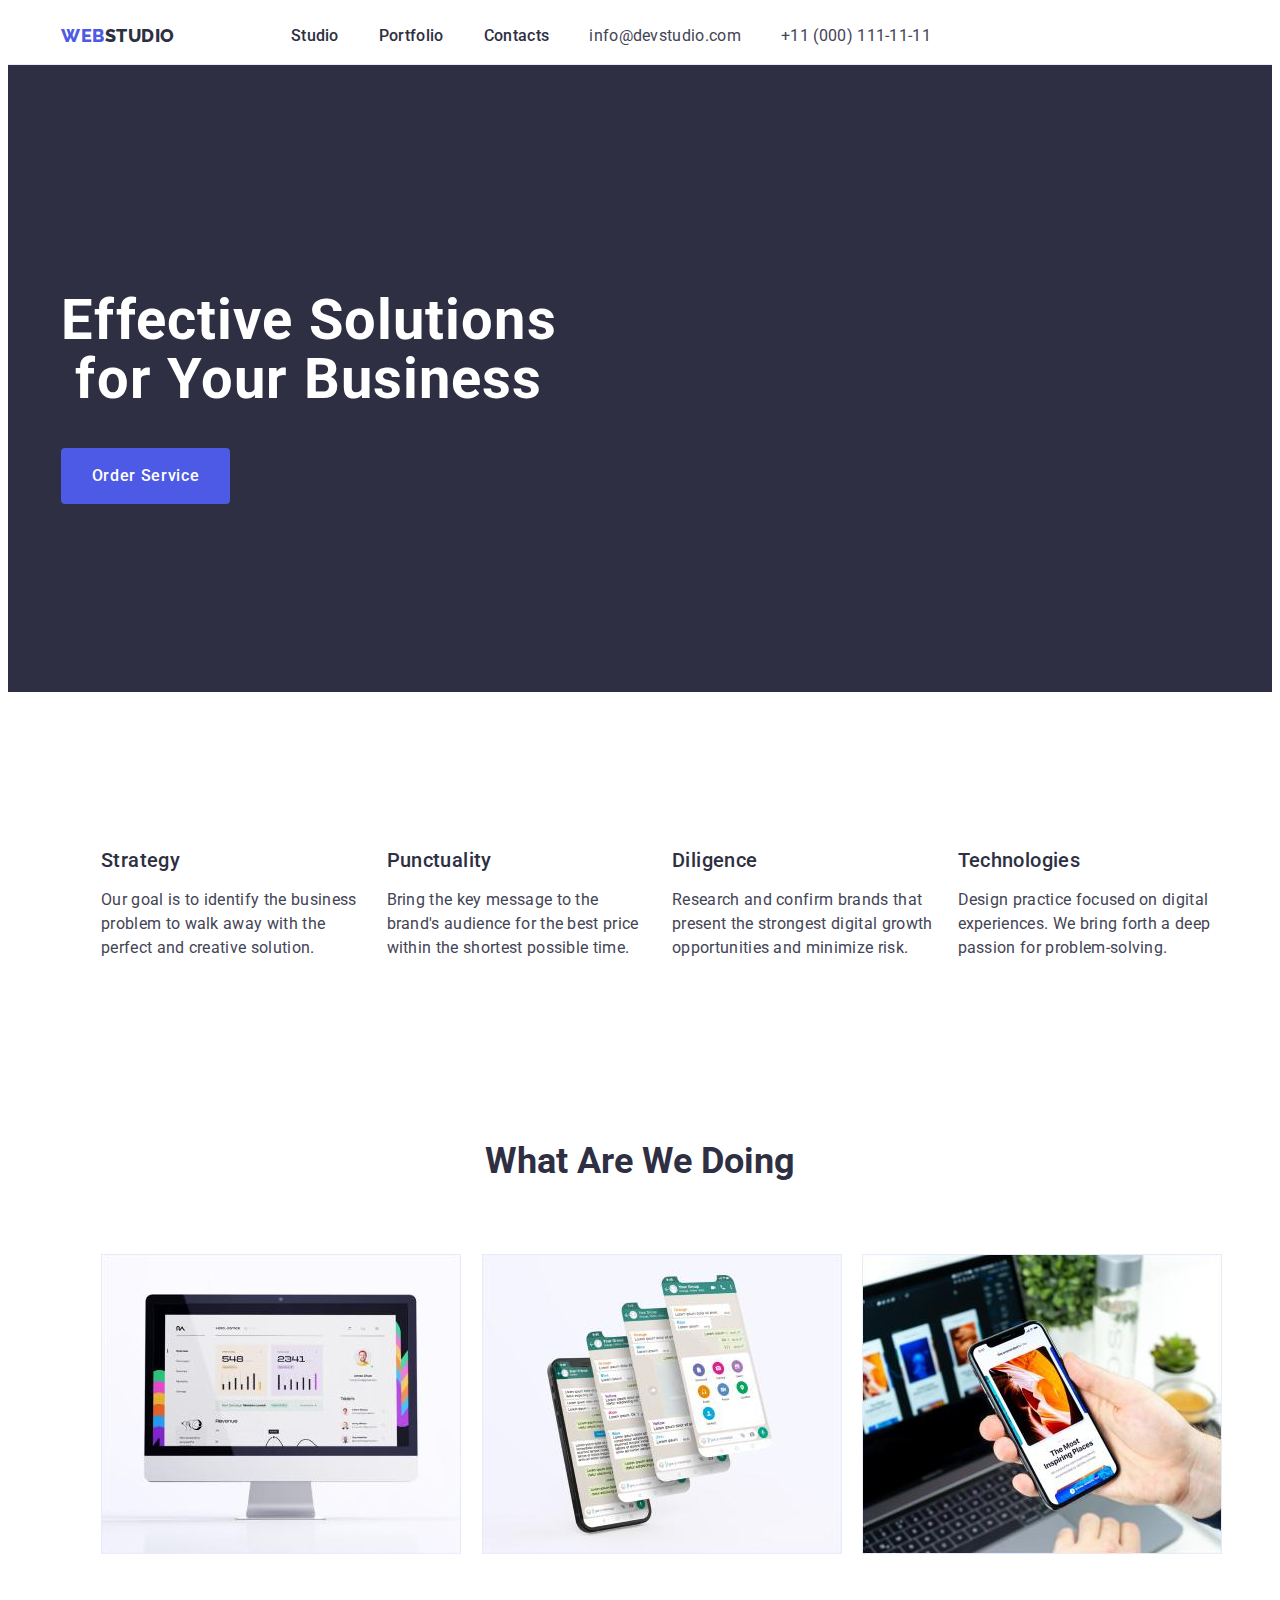
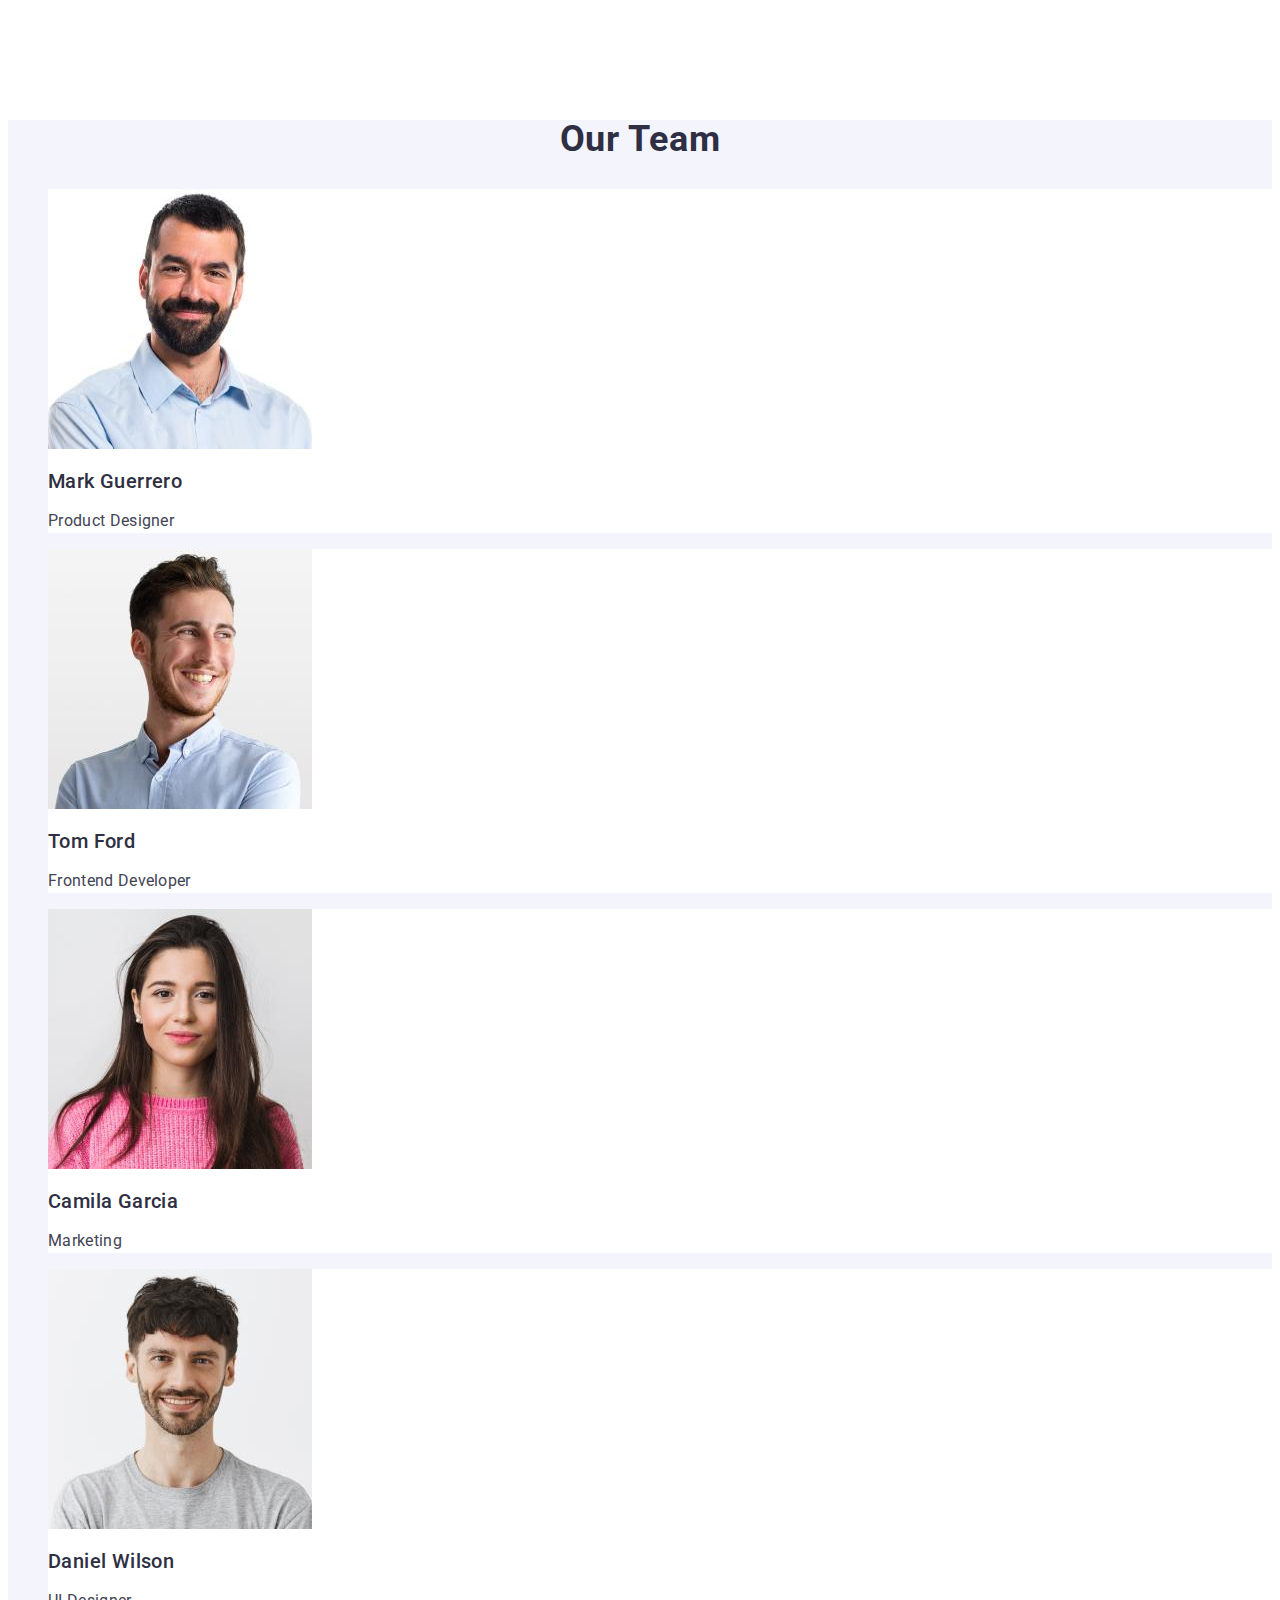
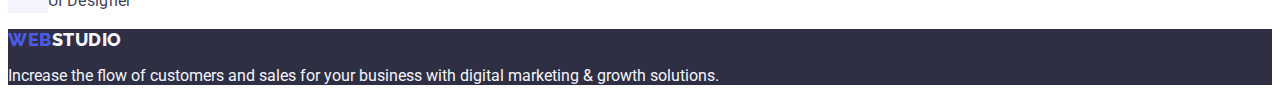
==== index.html @ 595d232a "section3" ====
<!DOCTYPE html>
<html lang="en">
  <head>
    <meta charset="UTF-8" />
    <meta http-equiv="X-UA-Compatible" content="IE=edge" />
    <meta name="viewport" content="width=device-width, initial-scale=1.0" />
    <title>Document</title>

    <link rel="preconnect" href="https://fonts.googleapis.com" />
    <link rel="preconnect" href="https://fonts.gstatic.com" crossorigin />
    <link
      href="https://fonts.googleapis.com/css2?family=Raleway:ital,wght@0,800;1,800&family=Roboto:ital,wght@0,400;0,500;0,700;0,900;1,400;1,500;1,700;1,900&display=swap"
      rel="stylesheet"
    />

    <link rel="stylesheet" href="./css/modern-normalize.min.css" />
    <link rel="stylesheet" href="./css/styles.css" />
  </head>

  <body class="body-index">
    <header class="header-index">
      <div class="div-header container">
        <nav class="nav-header">
          <a href="./index.html" class="link webstudio-one"
            >Web<span class="span-one">Studio</span>
          </a>
          <ul class="list ul-header">
            <li><a href="./index.html" class="link studio-one studio-two">Studio</a></li>
            <li><a href="./portfolio.html" class="link studio-one studio-two">Portfolio</a></li>
            <li><a href="" class="link studio-one studio-two">Contacts</a></li>
          </ul>
        </nav>
        <address class="list addr-one">
          <ul class="list addr-one addr-flex">
            <li>
              <a href="mailto:info@devstudio.com" class="link contacts">info@devstudio.com</a>
            </li>
            <li>
              <a href="tel:+110001111111" class="link contacts">+11 (000) 111-11-11</a>
            </li>
          </ul>
        </address>
      </div>
    </header>
    <main>
      <!-- section 1 -->
      <section class="section-one section-one-plus">
        <div class="container">
          <h1 class="heder-sectione-one">
            Effective Solutions<br />
            for Your Business
          </h1>
          <!--         <a href="">Order Service</a> -->
          <button class="button-sectione-one" type="button">Order Service</button>
        </div>
      </section>

      <!-- section 2 -->
      <section class="section-two-flex">
        <div class="container">
          <h2 hidden class="ficha-style ficha-two">Ficha</h2>
          <ul class="list section-two-ul-flex">
            <li class="section-two-li-flex">
              <h3 class="strategy-one strategy-two">Strategy</h3>
              <p class="strategy-pargraf-color strategy-pargraf-shrift">
                Our goal is to identify the business problem to walk away with the perfect and
                creative solution.
              </p>
            </li>

            <li class="section-two-li-flex">
              <h3 class="strategy-one strategy-two">Punctuality</h3>
              <p class="strategy-pargraf-color strategy-pargraf-shrift">
                Bring the key message to the brand's audience for the best price within the shortest
                possible time.
              </p>
            </li>
            <li class="section-two-li-flex">
              <h3 class="strategy-one strategy-two">Diligence</h3>
              <p class="strategy-pargraf-color strategy-pargraf-shrift">
                Research and confirm brands that present the strongest digital growth opportunities
                and minimize risk.
              </p>
            </li>
            <li class="section-two-li-flex">
              <h3 class="strategy-one strategy-two">Technologies</h3>
              <p class="strategy-pargraf-color strategy-pargraf-shrift">
                Design practice focused on digital experiences. We bring forth a deep passion for
                problem-solving.
              </p>
            </li>
          </ul>
        </div>
      </section>

      <!-- section 3
      What are we doing -->
      <section class="section-thre-flex">
        <div class="container">
          <h2 class="section-thre section-thre-plus">What are we doing</h2>

          <ul class="list section-thre-ul-flex">
            <li class="section-thre-li-flex">
              <img src="./images/img1.jpg" alt="display" width="360" />
            </li>
            <li class="section-thre-li-flex">
              <img src="./images/img2.jpg" alt="smartphone" width="360" />
            </li>
            <li class="section-thre-li-flex">
              <img src="./images/img3.jpg" alt="smartphone in hand" width="360" />
            </li>
          </ul>
        </div>
      </section>

      <!--section 4
       Our Team -->
      <section class="section-four section-four-plus">
        <h2 class="section-four-h section-four-h-plus">Our Team</h2>

        <ul class="list">
          <li class="section-four-li section-four-li-plus">
            <img src="./images/img01.jpg" alt="Mark Guerrero" width="264" />

            <h3 class="strategy-one strategy-two">Mark Guerrero</h3>
            <p class="strategy-pargraf-color strategy-pargraf-shrift">Product Designer</p>
          </li>
          <li class="section-four-li section-four-li-plus">
            <img src="./images/img02.jpg" alt="Tom Ford" width="264" />

            <h3 class="strategy-one strategy-two">Tom Ford</h3>
            <p class="strategy-pargraf-color strategy-pargraf-shrift">Frontend Developer</p>
          </li>
          <li class="section-four-li section-four-li-plus">
            <img src="./images/img03.jpg" alt="Camila Garcia" width="264" />

            <h3 class="strategy-one strategy-two">Camila Garcia</h3>
            <p class="strategy-pargraf-color strategy-pargraf-shrift">Marketing</p>
          </li>
          <li class="section-four-li section-four-li-plus">
            <img src="./images/img04.jpg" alt="Daniel Wilson" width="264" />

            <h3 class="strategy-one strategy-two">Daniel Wilson</h3>
            <p class="strategy-pargraf-color strategy-pargraf-shrift">UI Designer</p>
          </li>
        </ul>
      </section>
    </main>
    <footer class="footer-index">
      <a href="./index.html" class="link webstudio-one">Web<span class="span-two">Studio</span> </a>
      <!-- <a href="./index.html">WebStudio</a> -->
      <p class="footer-p">
        Increase the flow of customers and sales for your business with digital marketing & growth
        solutions.
      </p>
    </footer>
  </body>
</html>
---- css/styles.css ----
:root {
  --hover-color: #404bbf;
  --ff-color: #ffffff;
  --e-five-color: #4d5ae5;
  --brand-color: #434455; /*???????????????????*/
  --background-color: #f4f4fd;
  --text-color: #2e2f42;
}

body {
  font-family: 'Roboto', sans-serif;
}

.body-index {
  color: var(--brand-color);
  background-color: var(--ff-color);
}

.body-portfolio {
  color: #434455;
  background-color: #ffffff;
}

.webstudio-one {
  font-style: normal;
  font-weight: 800;
  font-size: 18px;
  line-height: 21px;

  line-height: 1.17;

  letter-spacing: 0.03em;
  text-transform: uppercase;

  /* IRIS */

  color: var(--e-five-color);
  font-family: 'Raleway', sans-serif;
}

.span-one {
  color: var(--text-color);
}

.link {
  text-decoration: none;
}

.studio-one {
  font-style: normal;
  font-weight: 500;
  font-size: 16px;
  line-height: 1.5;

  letter-spacing: 0.02em;

  /* NAVY BLUE */

  color: var(--text-color);
}

.studio-one:hover,
.studio-one:focus,
.contacts:hover,
.contacts:focus {
  color: var(--hover-color);
}

.webstudio2 {
  font-style: normal;
  font-weight: 800;
  font-size: 18px;
  line-height: 21px;

  display: flex;
  align-items: center;
  letter-spacing: 0.03em;
  text-transform: uppercase;

  /* NAVY BLUE */

  color: var(--text-color);
}

.list {
  font-style: normal;
  list-style: none;
}

.contacts {
  font-size: 16px;
  line-height: 1.5;
  letter-spacing: 0.02em;
  color: var(--brand-color);
}

.section-one {
  background-color: var(--text-color);
}

.heder-sectione-one {
  font-style: normal;
  font-weight: 700;
  font-size: 56px;
  /* or 107% */

  text-align: center;
  letter-spacing: 0.02em;

  color: var(--ff-color);
  line-height: 1.07;
}

.button-sectione-one {
  font-family: 'Roboto', sans-serif;
  font-weight: 500;
  font-size: 16px;
  line-height: 1.5;
  letter-spacing: 0.04em;
  color: var(--ff-color);

  cursor: pointer;

  background-color: var(--e-five-color);
}

.button-sectione-one:hover,
.button-sectione-one:focus {
  background-color: var(--hover-color);
}

.strategy-one {
  font-weight: 500;
  font-size: 20px;
  line-height: 1.2;
  letter-spacing: 0.02em;
  color: var(--text-color);
}

/* strategy-pargraf-shrift */
.strategy-pargraf-shrift {
  font-size: 16px;
  line-height: 1.5;
  letter-spacing: 0.02em;
}

/* section-thre */
.section-thre {
  font-size: 36px;
  line-height: 1.11;
  text-align: center;
  text-transform: capitalize;
  color: var(--text-color);
}

/* section-four */
.section-four {
  background-color: var(--background-color);
}

/* section-four-h */
.section-four-h {
  font-size: 36px;
  line-height: 1.11;
  text-align: center;
  letter-spacing: 0.02em;
  text-transform: capitalize;
  color: var(--text-color);
}

/* section-four-li */
.section-four-li {
  background-color: var(--ff-color);
}

/* footer */

.footer-index {
  background-color: var(--text-color);
}

.span-two {
  color: var(--background-color);
}

/*====== portfolio====== */

/* span-portfolio*/

.span-portfolio {
  color: var(--text-color);
}

/* nav-ul-li */
.nav-ul-li {
  font-weight: 500;
  font-size: 16px;
  line-height: 1.5;
  letter-spacing: 0.02em;
  color: var(--text-color);
}

.nav-ul-li:hover,
.nav-ul-li:focus {
  color: var(--hover-color);
}

/* address-style */
.address-style {
  font-style: normal;
}

.button-all {
  font-family: 'Roboto', sans-serif;
  font-weight: 500;
  font-size: 16px;
  line-height: 1.5;
  letter-spacing: 0.04em;
  color: var(--e-five-color);
  background-color: var(--background-color);

  cursor: pointer;
}

.button-all:hover,
.button-all:focus {
  color: var(--ff-color);
  background-color: var(--hover-color);
}

.images {
  font-weight: 500;
  font-size: 20px;
  line-height: 1.2;
  letter-spacing: 0.02em;
  color: var(--text-color);
}

.paragraph {
  font-size: 16px;
  line-height: 1.5;
  letter-spacing: 0.02em;
  color: var(--brand-color);
}

.span-portfolio-port {
  color: var(--background-color);
}

.footer-p {
  color: var(--background-color);
}

/* hw3 */
.header-index {
  border-bottom: 1px solid #e7e9fc;
}

.div-header {
  display: flex;
}

.container {
  width: 1158px;
  margin: 0 auto;
  padding: 0 15px;
}

.nav-header {
  display: flex;
  align-items: center;
}

.webstudio-one {
  margin-right: 76px;
}

.ul-header {
  display: flex;
  gap: 40px;
}

.studio-two {
  padding: 24px 0;
}

.addr-flex {
  display: flex;
  gap: 40px;
}

.section-one-plus {
  padding: 188px 0;
}

.heder-sectione-one {
  max-width: 496px;
}

.button-sectione-one {
  display: block;
  min-width: 169px;
  height: 56px;
  border: none;
  background-color: #4d5ae5;
  border-radius: 4px;
  cursor: pointer;
}

.section-two-flex {
  padding: 120px 0;
}

.section-two-ul-flex {
  display: flex;
  gap: 24px;
}

.section-two-li-flex {
  width: calc((100% - 72px) / 4);
}

.strategy-two {
  margin-bottom: 8px;
}

.section-thre-flex {
  padding-bottom: 120px;
}

.section-thre-plus {
  margin-bottom: 72px;
}

.section-thre-ul-flex {
  display: flex;
  gap: 24px;
}

.section-thre-li-flex {
  width: calc((100% - 48px) / 3);
}
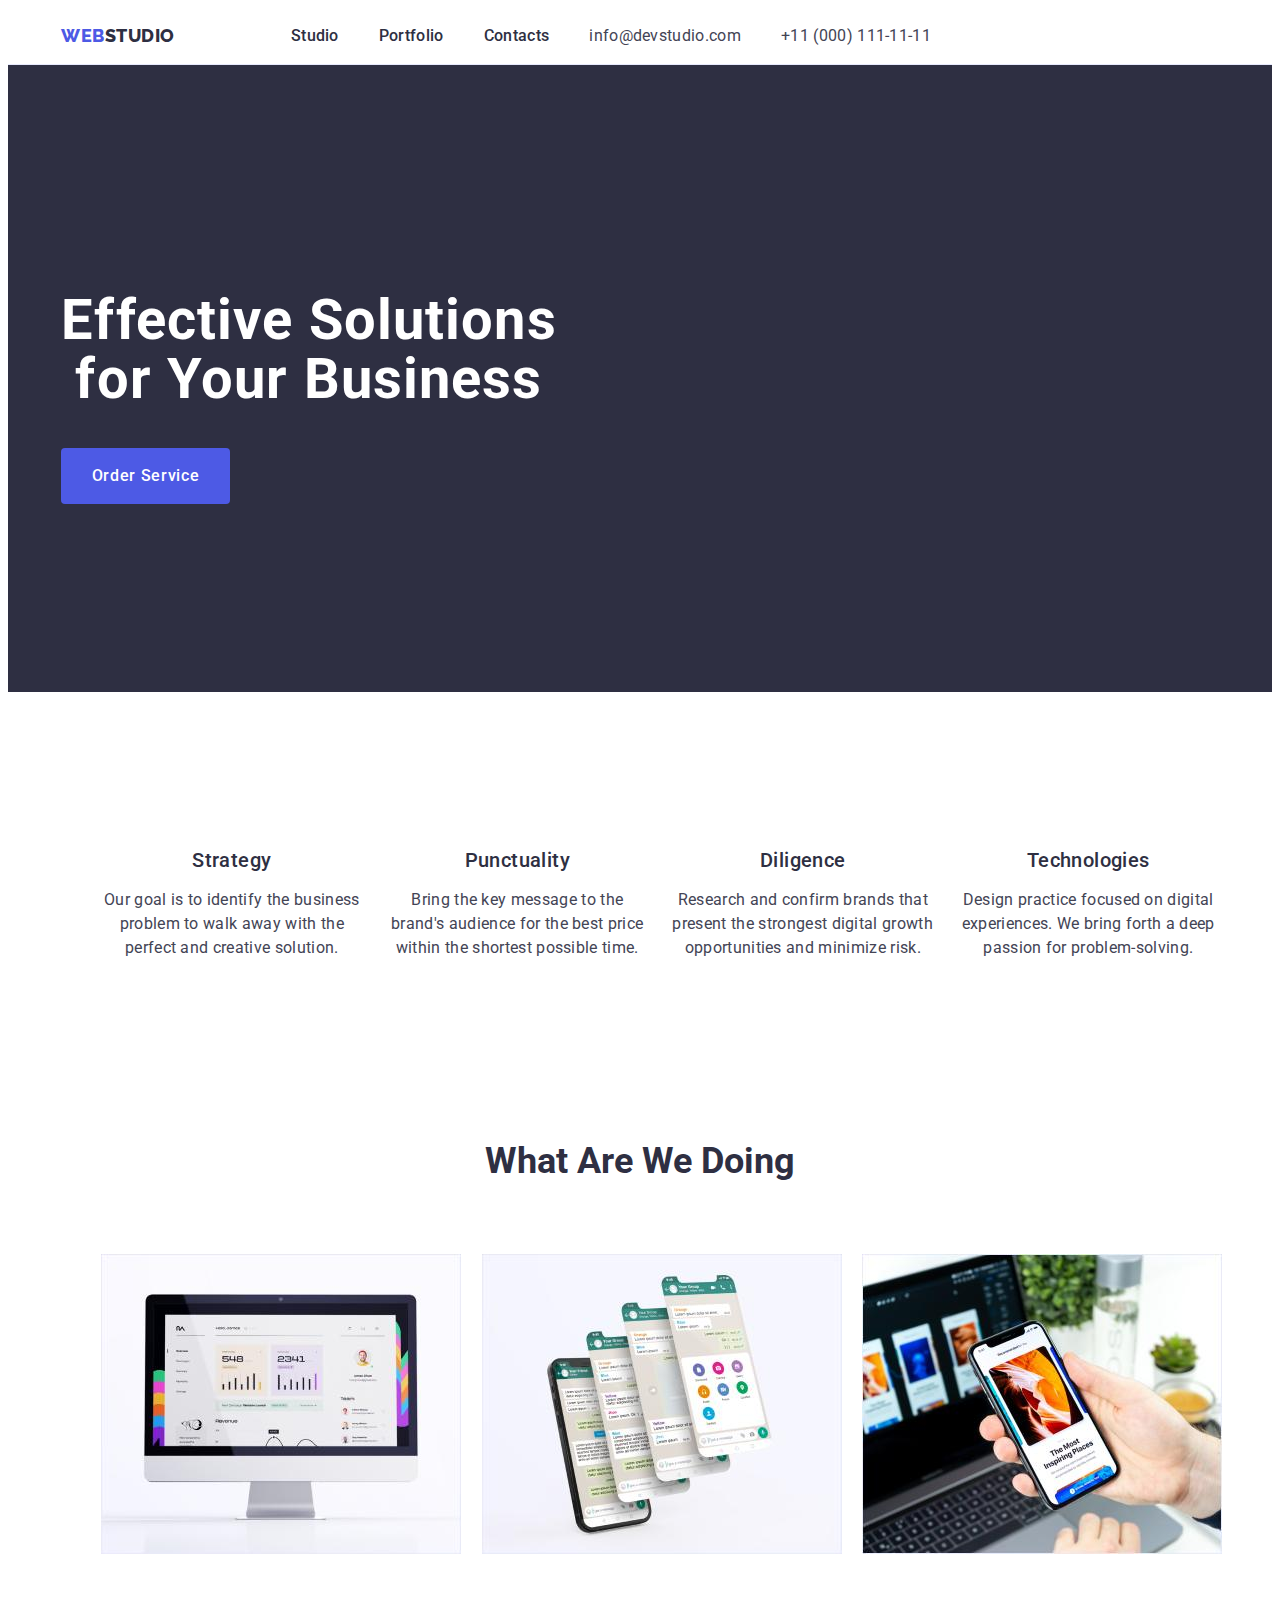
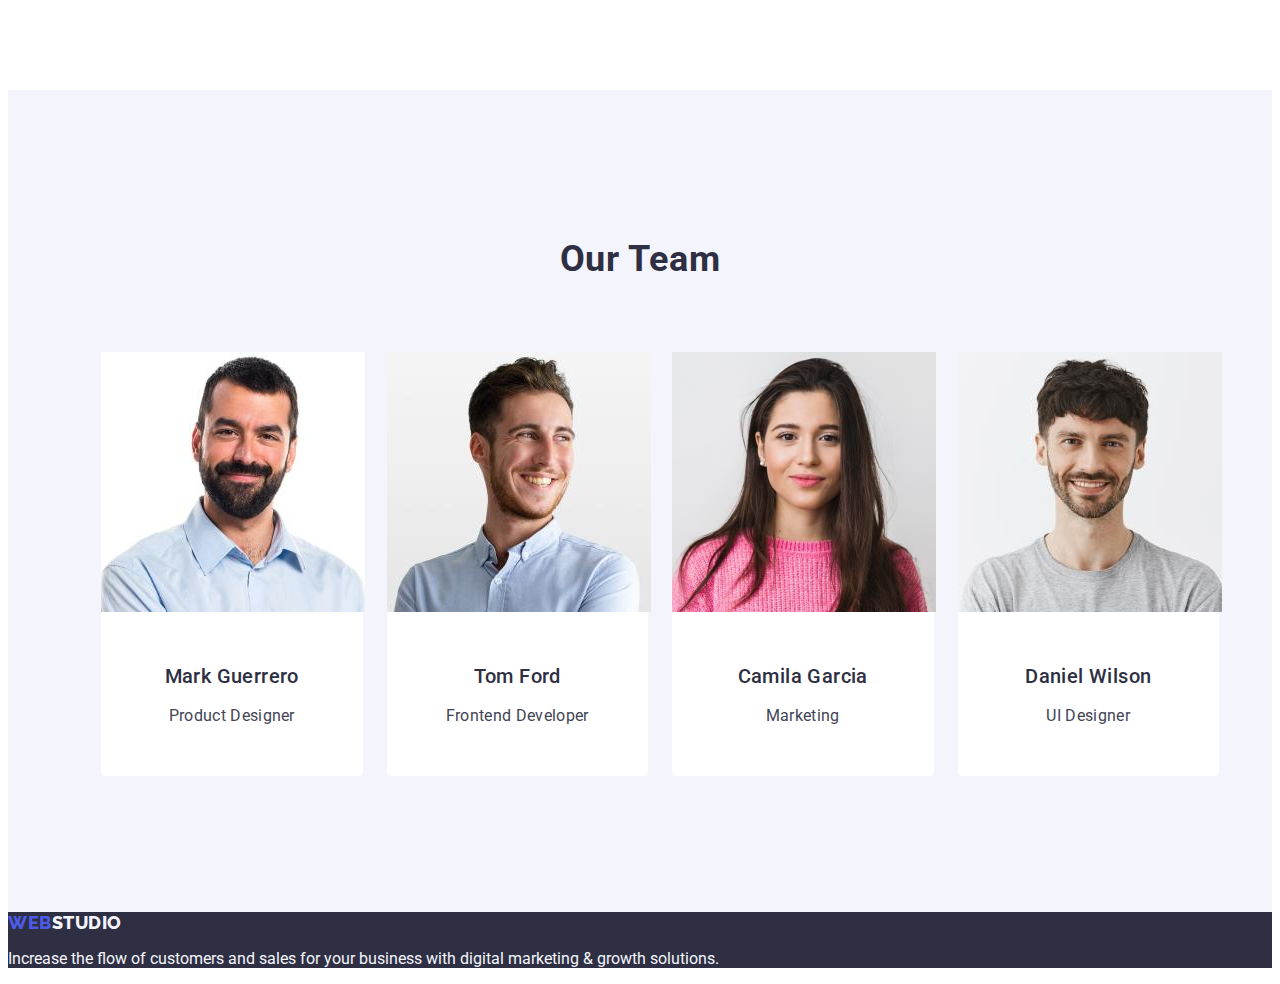
==== commit cbcfdd60: "section4" ====
--- a/index.html
+++ b/index.html
@@ -116,34 +116,40 @@
       <!--section 4
        Our Team -->
       <section class="section-four section-four-plus">
-        <h2 class="section-four-h section-four-h-plus">Our Team</h2>
+        <div class="container">
+          <h2 class="section-four-h section-four-h-plus">Our Team</h2>
 
-        <ul class="list">
-          <li class="section-four-li section-four-li-plus">
-            <img src="./images/img01.jpg" alt="Mark Guerrero" width="264" />
-
-            <h3 class="strategy-one strategy-two">Mark Guerrero</h3>
-            <p class="strategy-pargraf-color strategy-pargraf-shrift">Product Designer</p>
-          </li>
-          <li class="section-four-li section-four-li-plus">
-            <img src="./images/img02.jpg" alt="Tom Ford" width="264" />
-
-            <h3 class="strategy-one strategy-two">Tom Ford</h3>
-            <p class="strategy-pargraf-color strategy-pargraf-shrift">Frontend Developer</p>
-          </li>
-          <li class="section-four-li section-four-li-plus">
-            <img src="./images/img03.jpg" alt="Camila Garcia" width="264" />
-
-            <h3 class="strategy-one strategy-two">Camila Garcia</h3>
-            <p class="strategy-pargraf-color strategy-pargraf-shrift">Marketing</p>
-          </li>
-          <li class="section-four-li section-four-li-plus">
-            <img src="./images/img04.jpg" alt="Daniel Wilson" width="264" />
-
-            <h3 class="strategy-one strategy-two">Daniel Wilson</h3>
-            <p class="strategy-pargraf-color strategy-pargraf-shrift">UI Designer</p>
-          </li>
-        </ul>
+          <ul class="list section-four-ul-flex">
+            <li class="section-four-li section-four-li-plus">
+              <img src="./images/img01.jpg" alt="Mark Guerrero" width="264" />
+              <div class="section-four-li-div-flex">
+                <h3 class="strategy-one strategy-two">Mark Guerrero</h3>
+                <p class="strategy-pargraf-color strategy-pargraf-shrift">Product Designer</p>
+              </div>
+            </li>
+            <li class="section-four-li section-four-li-plus">
+              <img src="./images/img02.jpg" alt="Tom Ford" width="264" />
+              <div class="section-four-li-div-flex">
+                <h3 class="strategy-one strategy-two">Tom Ford</h3>
+                <p class="strategy-pargraf-color strategy-pargraf-shrift">Frontend Developer</p>
+              </div>
+            </li>
+            <li class="section-four-li section-four-li-plus">
+              <img src="./images/img03.jpg" alt="Camila Garcia" width="264" />
+              <div class="section-four-li-div-flex">
+                <h3 class="strategy-one strategy-two">Camila Garcia</h3>
+                <p class="strategy-pargraf-color strategy-pargraf-shrift">Marketing</p>
+              </div>
+            </li>
+            <li class="section-four-li section-four-li-plus">
+              <img src="./images/img04.jpg" alt="Daniel Wilson" width="264" />
+              <div class="section-four-li-div-flex">
+                <h3 class="strategy-one strategy-two">Daniel Wilson</h3>
+                <p class="strategy-pargraf-color strategy-pargraf-shrift">UI Designer</p>
+              </div>
+            </li>
+          </ul>
+        </div>
       </section>
     </main>
     <footer class="footer-index">
--- a/css/styles.css
+++ b/css/styles.css
@@ -340,3 +340,34 @@
 .section-thre-li-flex {
   width: calc((100% - 48px) / 3);
 }
+
+.section-four-plus {
+  padding: 120px 0;
+}
+
+.section-four-h-plus {
+  margin-bottom: 72px;
+}
+
+.section-four-ul-flex {
+  display: flex;
+  gap: 24px;
+}
+
+.section-four-li-plus {
+  width: calc((100% - 72px) / 4);
+  border-radius: 0px 0px 4px 4px;
+}
+
+.section-four-li-div-flex {
+  padding: 32px 16px;
+}
+
+.strategy-two {
+  text-align: center;
+  margin-bottom: 8px;
+}
+
+.strategy-pargraf-shrift {
+  text-align: center;
+}
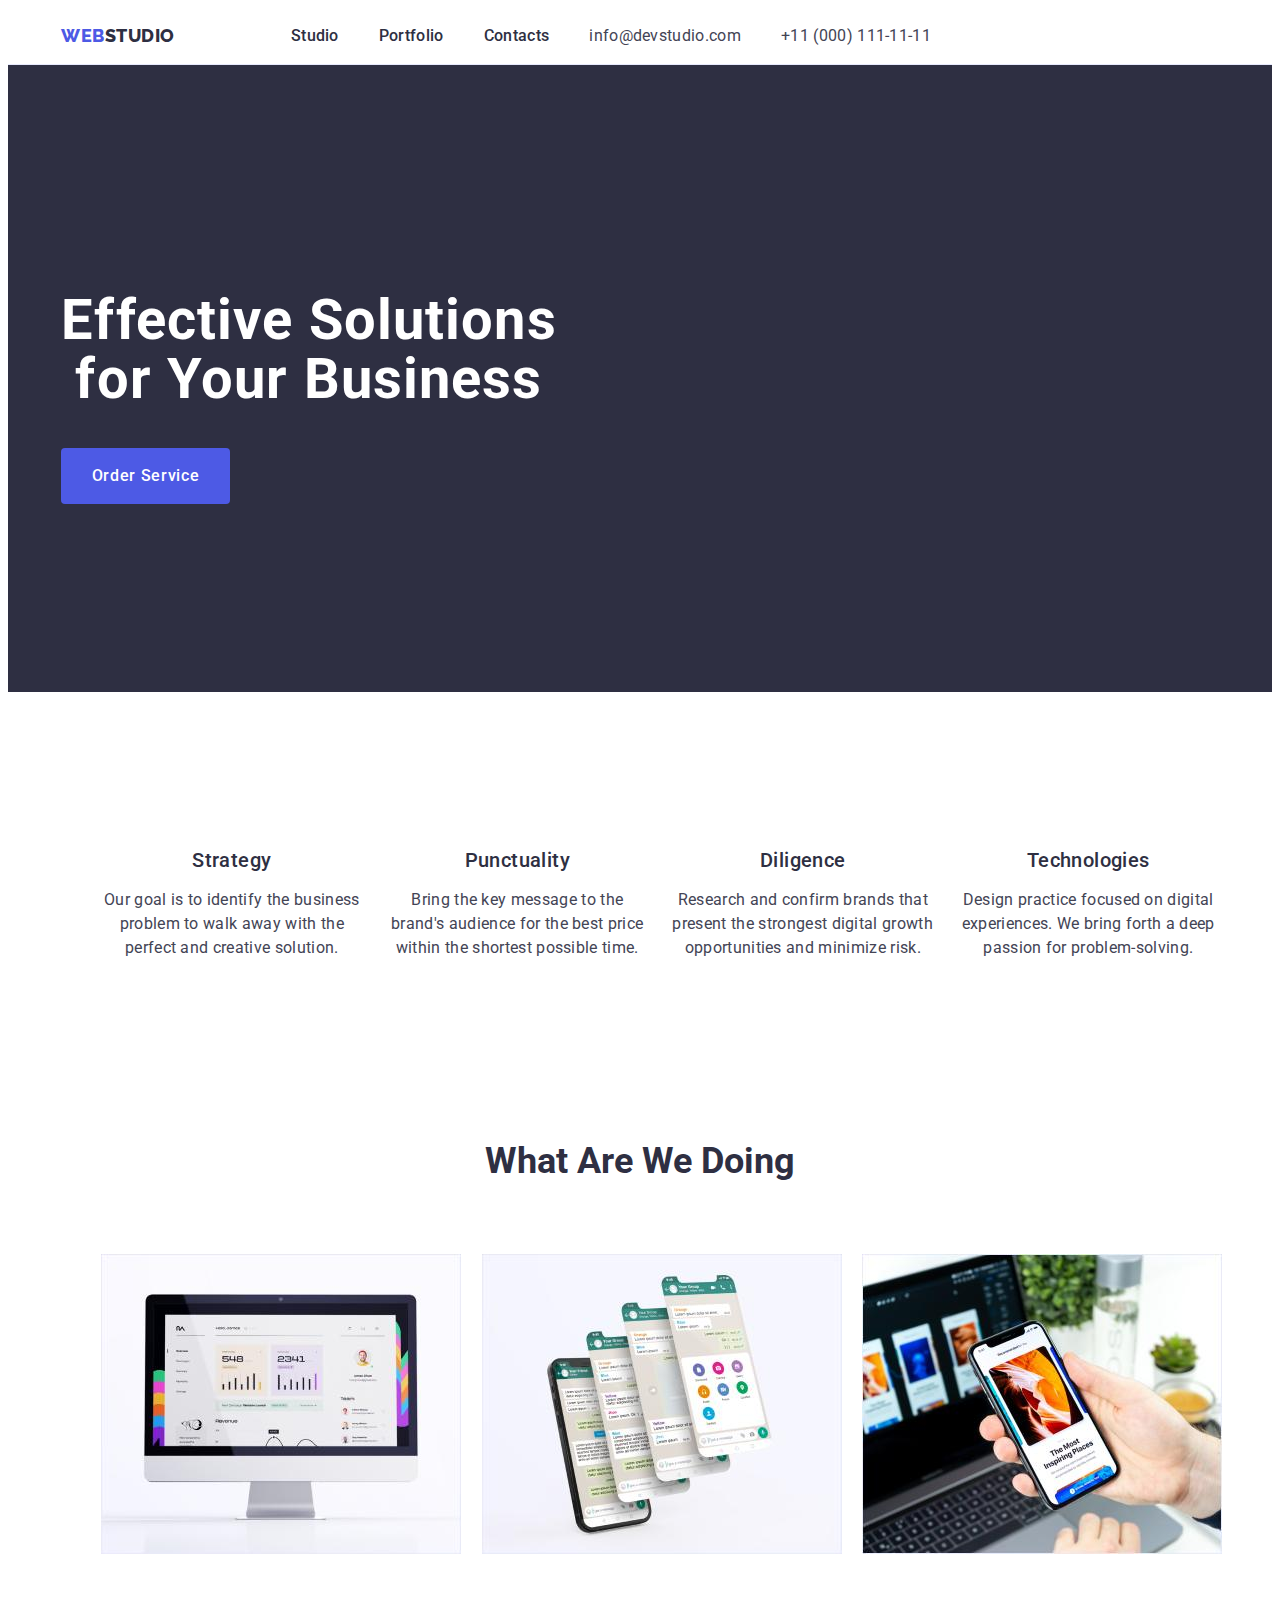
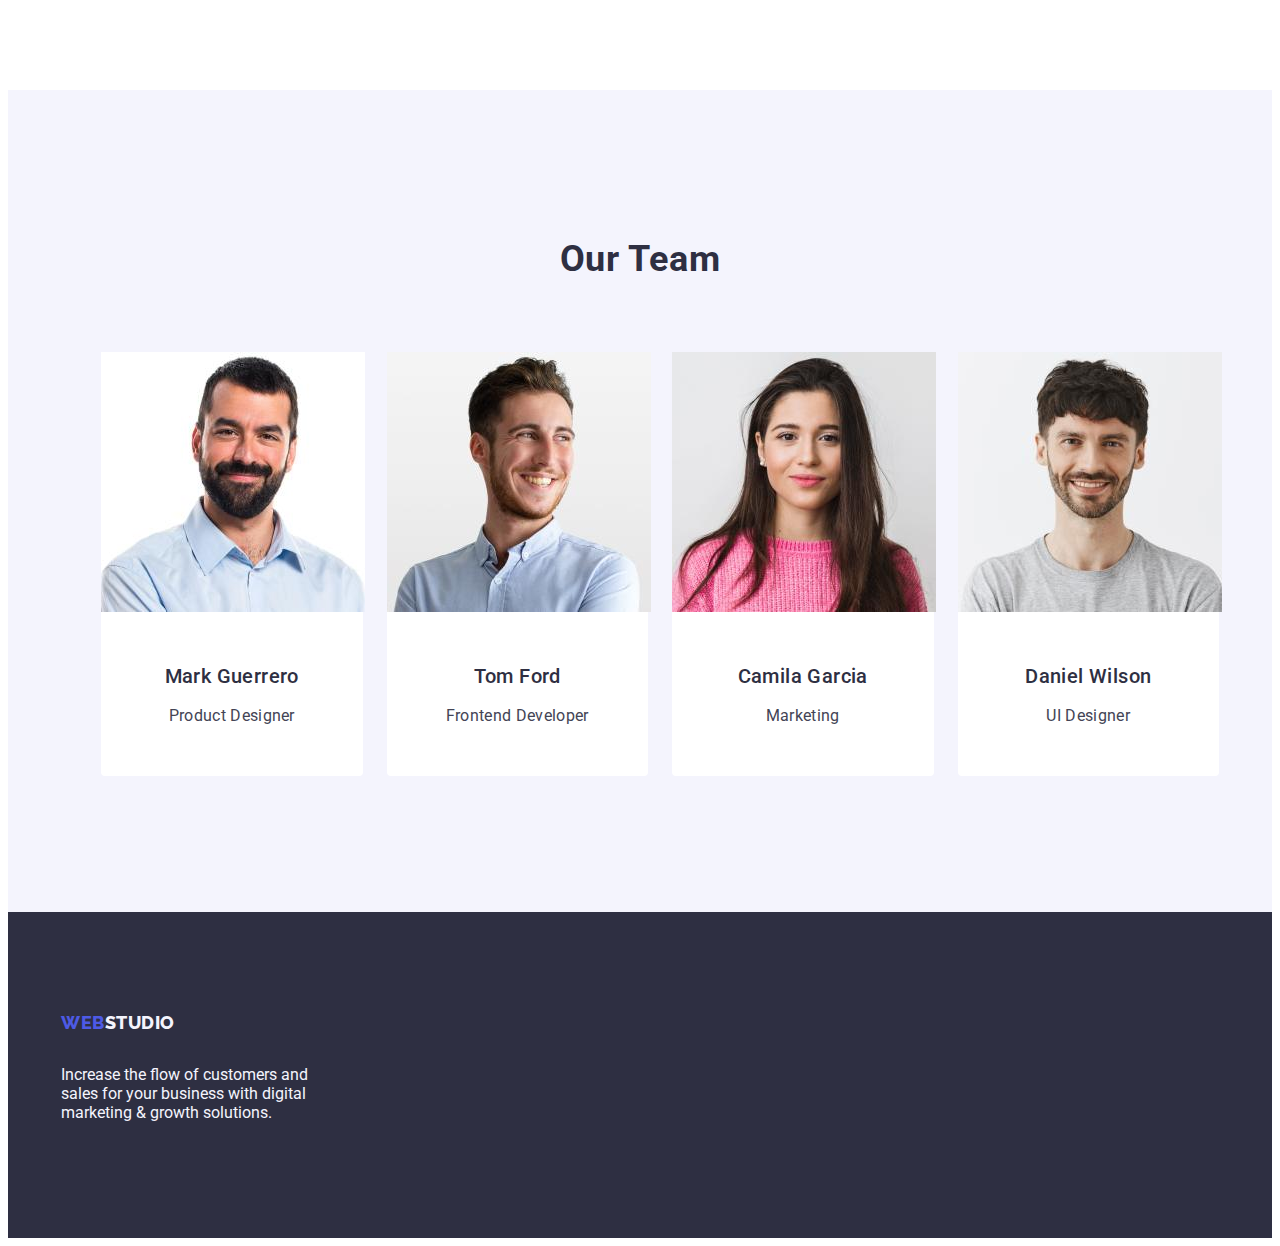
==== commit cf92976b: "footer-flex" ====
--- a/index.html
+++ b/index.html
@@ -152,13 +152,17 @@
         </div>
       </section>
     </main>
-    <footer class="footer-index">
-      <a href="./index.html" class="link webstudio-one">Web<span class="span-two">Studio</span> </a>
-      <!-- <a href="./index.html">WebStudio</a> -->
-      <p class="footer-p">
-        Increase the flow of customers and sales for your business with digital marketing & growth
-        solutions.
-      </p>
+    <footer class="footer-index footer-flex">
+      <div class="container">
+        <a href="./index.html" class="link webstudio-one footer-a-flex"
+          >Web<span class="span-two">Studio</span>
+        </a>
+        <!-- <a href="./index.html">WebStudio</a> -->
+        <p class="footer-p footer-p-flex">
+          Increase the flow of customers and sales for your business with digital marketing & growth
+          solutions.
+        </p>
+      </div>
     </footer>
   </body>
 </html>
--- a/css/styles.css
+++ b/css/styles.css
@@ -371,3 +371,16 @@
 .strategy-pargraf-shrift {
   text-align: center;
 }
+
+.footer-flex {
+  padding: 100px 0;
+}
+
+.footer-a-flex {
+  display: inline-block;
+  margin-bottom: 16px;
+}
+
+.footer-p-flex {
+  max-width: 264px;
+}
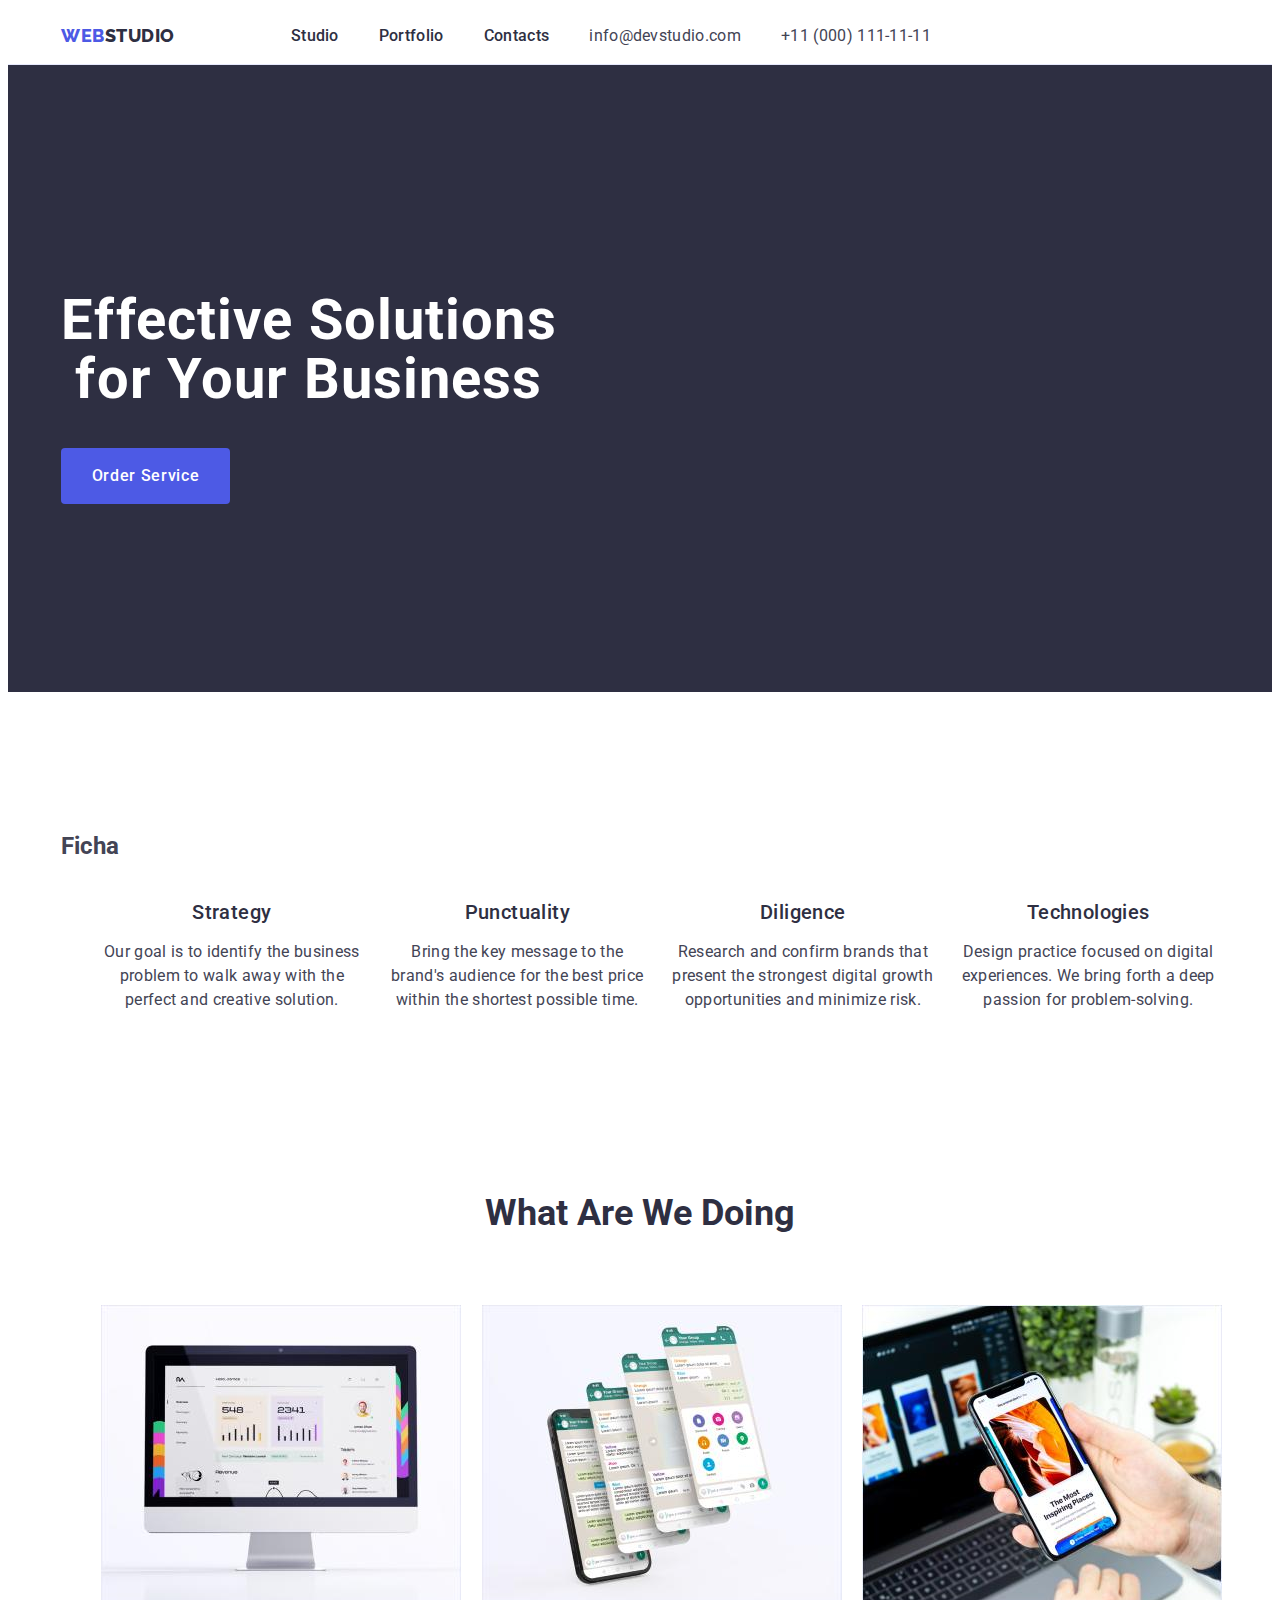
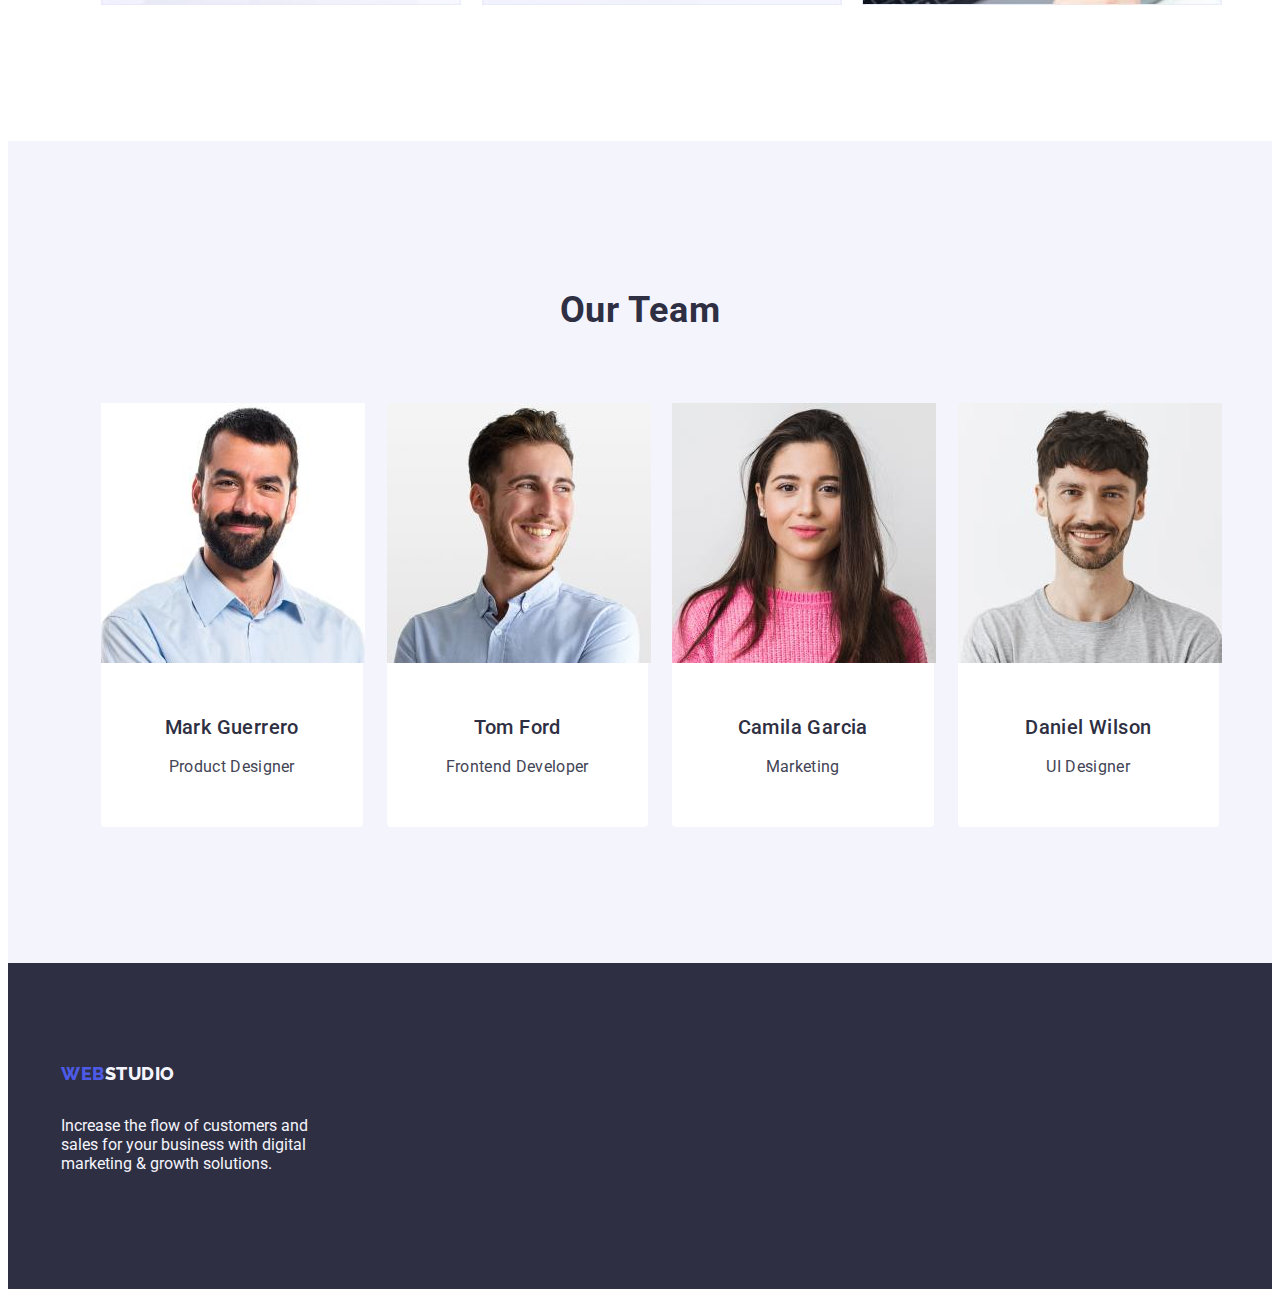
==== commit ef8733e3: "іусешщт" ====
--- a/index.html
+++ b/index.html
@@ -44,7 +44,7 @@
     </header>
     <main>
       <!-- section 1 -->
-      <section class="section-one section-one-plus">
+      <section class="section-one section-one-plus section">
         <div class="container">
           <h1 class="heder-sectione-one">
             Effective Solutions<br />
@@ -56,7 +56,7 @@
       </section>
 
       <!-- section 2 -->
-      <section class="section-two-flex">
+      <section class="section-two-flex section">
         <div class="container">
           <h2 hidden class="ficha-style ficha-two">Ficha</h2>
           <ul class="list section-two-ul-flex">
@@ -95,7 +95,7 @@
 
       <!-- section 3
       What are we doing -->
-      <section class="section-thre-flex">
+      <section class="section-thre-flex section">
         <div class="container">
           <h2 class="section-thre section-thre-plus">What are we doing</h2>
 
@@ -115,7 +115,7 @@
 
       <!--section 4
        Our Team -->
-      <section class="section-four section-four-plus">
+      <section class="section-four section-four-plus section">
         <div class="container">
           <h2 class="section-four-h section-four-h-plus">Our Team</h2>
 
--- a/css/styles.css
+++ b/css/styles.css
@@ -5,6 +5,7 @@
   --brand-color: #434455; /*???????????????????*/
   --background-color: #f4f4fd;
   --text-color: #2e2f42;
+  --button-color: #e7e9fc;
 }
 
 body {
@@ -384,3 +385,77 @@
 .footer-p-flex {
   max-width: 264px;
 }
+
+.portfolio-header-flex {
+  border-bottom: 1px solid #e7e9fc;
+}
+
+.portfolio-header-div-flex {
+  display: flex;
+}
+
+.portfolio-header-nav-flex {
+  display: flex;
+  align-items: center;
+}
+
+.portfolio-header-a-flex {
+  margin-right: 76px;
+}
+
+.portfolio-header-ul-flex {
+  display: flex;
+  gap: 40px;
+}
+
+.portfolio-header-a-flex {
+  padding: 24px 0;
+}
+
+.portfolio-header-adress-ul-flex {
+  display: flex;
+  gap: 40px;
+}
+
+.portfolio-main-section {
+  padding: 96px 0 120px;
+}
+
+.portfolio-main-ul-flex {
+  display: flex;
+  justify-content: center;
+  gap: 24px;
+  margin-bottom: 72px;
+}
+
+.portfolio-main-button-flex {
+  padding: 12px 24px;
+  border: 1px solid var(--button-color);
+  border-radius: 4px;
+}
+
+.portfolio-main-button-flex:hover,
+.portfolio-main-button-flex:focus {
+  border: 1px solid transparent;
+}
+
+.portfolio-main-ul-another-flex {
+  display: flex;
+  flex-wrap: wrap;
+  column-gap: 24px;
+  row-gap: 48px;
+}
+
+.portfolio-main-li-another-flex {
+  width: calc((100% - 48px) / 3);
+}
+
+.portfolio-main-li-a-div-another-flex {
+  padding: 32px 16px;
+  border: 1px solid var(--button-color);
+  border-top: none;
+}
+
+.portfolio-main-div-h2-another-flex {
+  margin-bottom: 8px;
+}
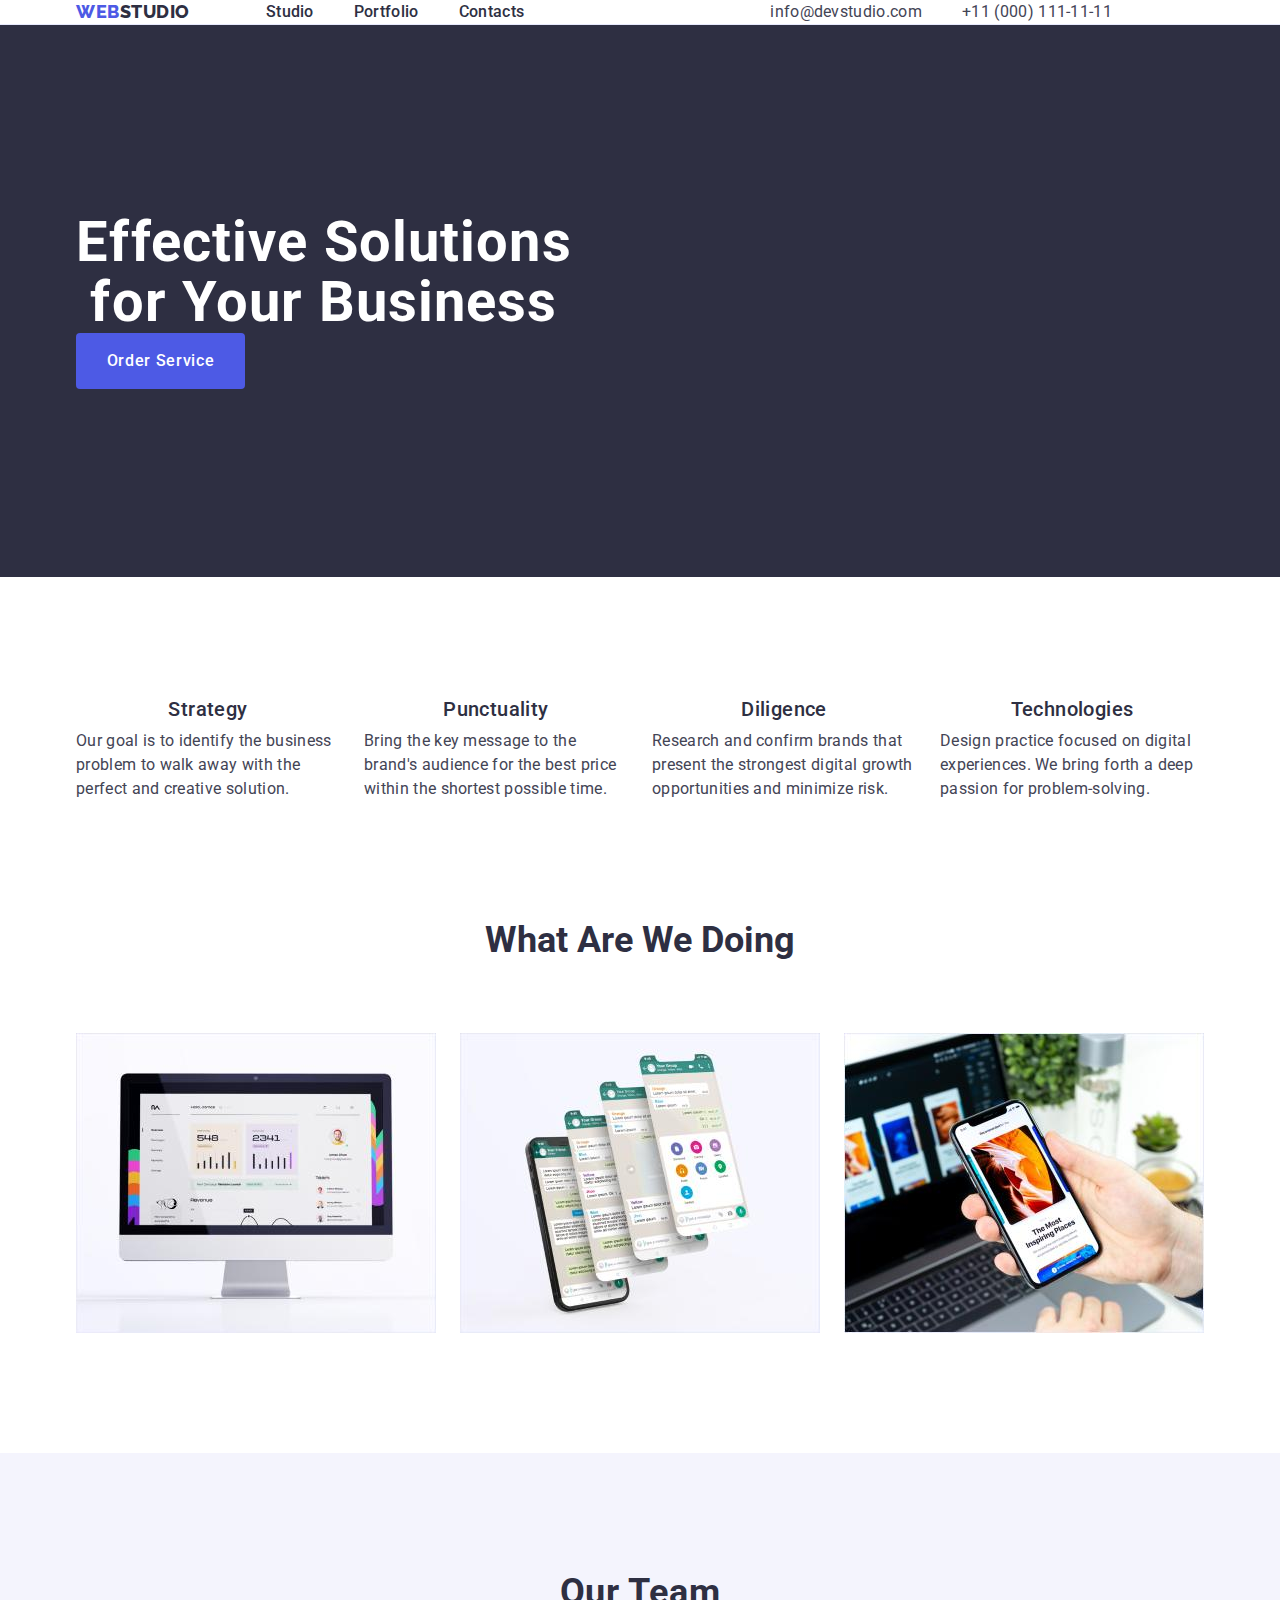
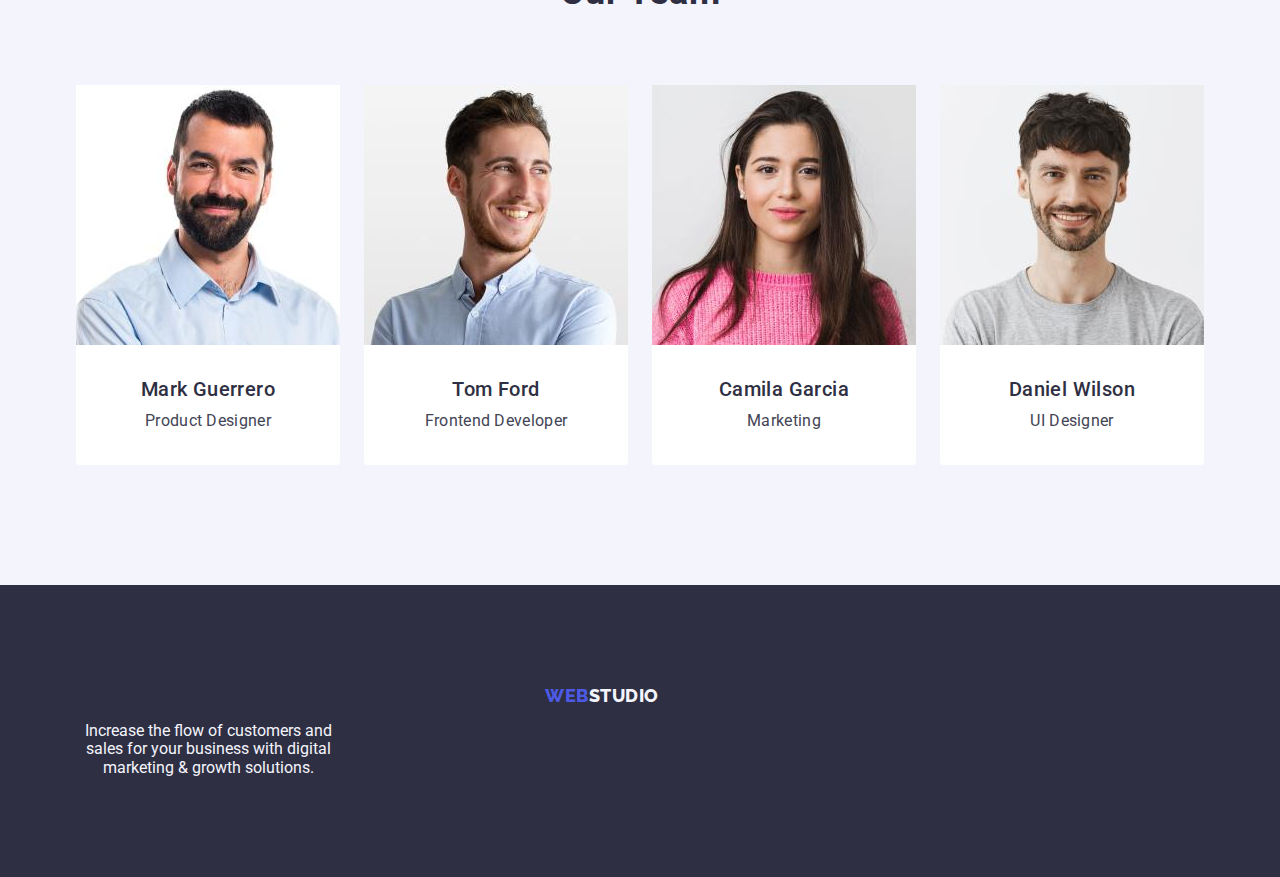
==== commit 797d25a2: "center" ====
--- a/index.html
+++ b/index.html
@@ -13,7 +13,11 @@
       rel="stylesheet"
     />
 
-    <link rel="stylesheet" href="./css/modern-normalize.min.css" />
+    <!-- <link rel="stylesheet" href="./css/modern-normalize.min.css" /> -->
+    <link
+      rel="stylesheet"
+      href="https://cdn.jsdelivr.net/npm/modern-normalize@1.1.0/modern-normalize.min.css"
+    />
     <link rel="stylesheet" href="./css/styles.css" />
   </head>
 
@@ -33,7 +37,7 @@
         <address class="list addr-one">
           <ul class="list addr-one addr-flex">
             <li>
-              <a href="mailto:info@devstudio.com" class="link contacts">info@devstudio.com</a>
+              <a href="mailto:info@devstudio.com" class="link contacts email">info@devstudio.com</a>
             </li>
             <li>
               <a href="tel:+110001111111" class="link contacts">+11 (000) 111-11-11</a>
@@ -50,7 +54,6 @@
             Effective Solutions<br />
             for Your Business
           </h1>
-          <!--         <a href="">Order Service</a> -->
           <button class="button-sectione-one" type="button">Order Service</button>
         </div>
       </section>
@@ -124,28 +127,30 @@
               <img src="./images/img01.jpg" alt="Mark Guerrero" width="264" />
               <div class="section-four-li-div-flex">
                 <h3 class="strategy-one strategy-two">Mark Guerrero</h3>
-                <p class="strategy-pargraf-color strategy-pargraf-shrift">Product Designer</p>
+                <p class="strategy-pargraf-color strategy-pargraf-shrift-name">Product Designer</p>
               </div>
             </li>
             <li class="section-four-li section-four-li-plus">
               <img src="./images/img02.jpg" alt="Tom Ford" width="264" />
               <div class="section-four-li-div-flex">
                 <h3 class="strategy-one strategy-two">Tom Ford</h3>
-                <p class="strategy-pargraf-color strategy-pargraf-shrift">Frontend Developer</p>
+                <p class="strategy-pargraf-color strategy-pargraf-shrift-name">
+                  Frontend Developer
+                </p>
               </div>
             </li>
             <li class="section-four-li section-four-li-plus">
               <img src="./images/img03.jpg" alt="Camila Garcia" width="264" />
               <div class="section-four-li-div-flex">
                 <h3 class="strategy-one strategy-two">Camila Garcia</h3>
-                <p class="strategy-pargraf-color strategy-pargraf-shrift">Marketing</p>
+                <p class="strategy-pargraf-color strategy-pargraf-shrift-name">Marketing</p>
               </div>
             </li>
             <li class="section-four-li section-four-li-plus">
               <img src="./images/img04.jpg" alt="Daniel Wilson" width="264" />
               <div class="section-four-li-div-flex">
                 <h3 class="strategy-one strategy-two">Daniel Wilson</h3>
-                <p class="strategy-pargraf-color strategy-pargraf-shrift">UI Designer</p>
+                <p class="strategy-pargraf-color strategy-pargraf-shrift-name">UI Designer</p>
               </div>
             </li>
           </ul>
--- a/css/styles.css
+++ b/css/styles.css
@@ -105,11 +105,11 @@
   font-size: 56px;
   /* or 107% */
 
-  text-align: center;
   letter-spacing: 0.02em;
 
   color: var(--ff-color);
   line-height: 1.07;
+  text-align: center;
 }
 
 .button-sectione-one {
@@ -123,6 +123,8 @@
   cursor: pointer;
 
   background-color: var(--e-five-color);
+
+  text-align: center;
 }
 
 .button-sectione-one:hover,
@@ -145,6 +147,13 @@
   letter-spacing: 0.02em;
 }
 
+.strategy-pargraf-shrift-name {
+  font-size: 16px;
+  line-height: 1.5;
+  letter-spacing: 0.02em;
+  text-align: center;
+}
+
 /* section-thre */
 .section-thre {
   font-size: 36px;
@@ -265,6 +274,7 @@
   width: 1158px;
   margin: 0 auto;
   padding: 0 15px;
+  text-align: center;
 }
 
 .nav-header {
@@ -370,7 +380,7 @@
 }
 
 .strategy-pargraf-shrift {
-  text-align: center;
+  text-align: left;
 }
 
 .footer-flex {
@@ -422,6 +432,8 @@
 }
 
 .portfolio-main-ul-flex {
+  padding: 0;
+  margin: 0;
   display: flex;
   justify-content: center;
   gap: 24px;
@@ -459,3 +471,58 @@
 .portfolio-main-div-h2-another-flex {
   margin-bottom: 8px;
 }
+
+/*
+.section {
+  width: 1158px;
+   padding: 0 15px 0 15px; 
+  margin: 0 auto;
+  padding: 188px 0;
+}*/
+
+.list {
+  list-style: none;
+}
+
+.link {
+  text-decoration: none;
+}
+
+h1,
+h2,
+h3,
+h4,
+h5,
+h6,
+ul,
+p {
+  margin-top: 0;
+  margin-bottom: 0;
+}
+
+ul,
+ol {
+  margin-top: 0;
+  margin-bottom: 0;
+  padding-left: 0;
+}
+
+img {
+  display: block;
+}
+
+address {
+  font-style: normal;
+}
+
+button {
+  cursor: pointer;
+}
+
+.ficha-two {
+  display: none;
+}
+
+.email {
+  margin: 0 0 0 246px;
+}
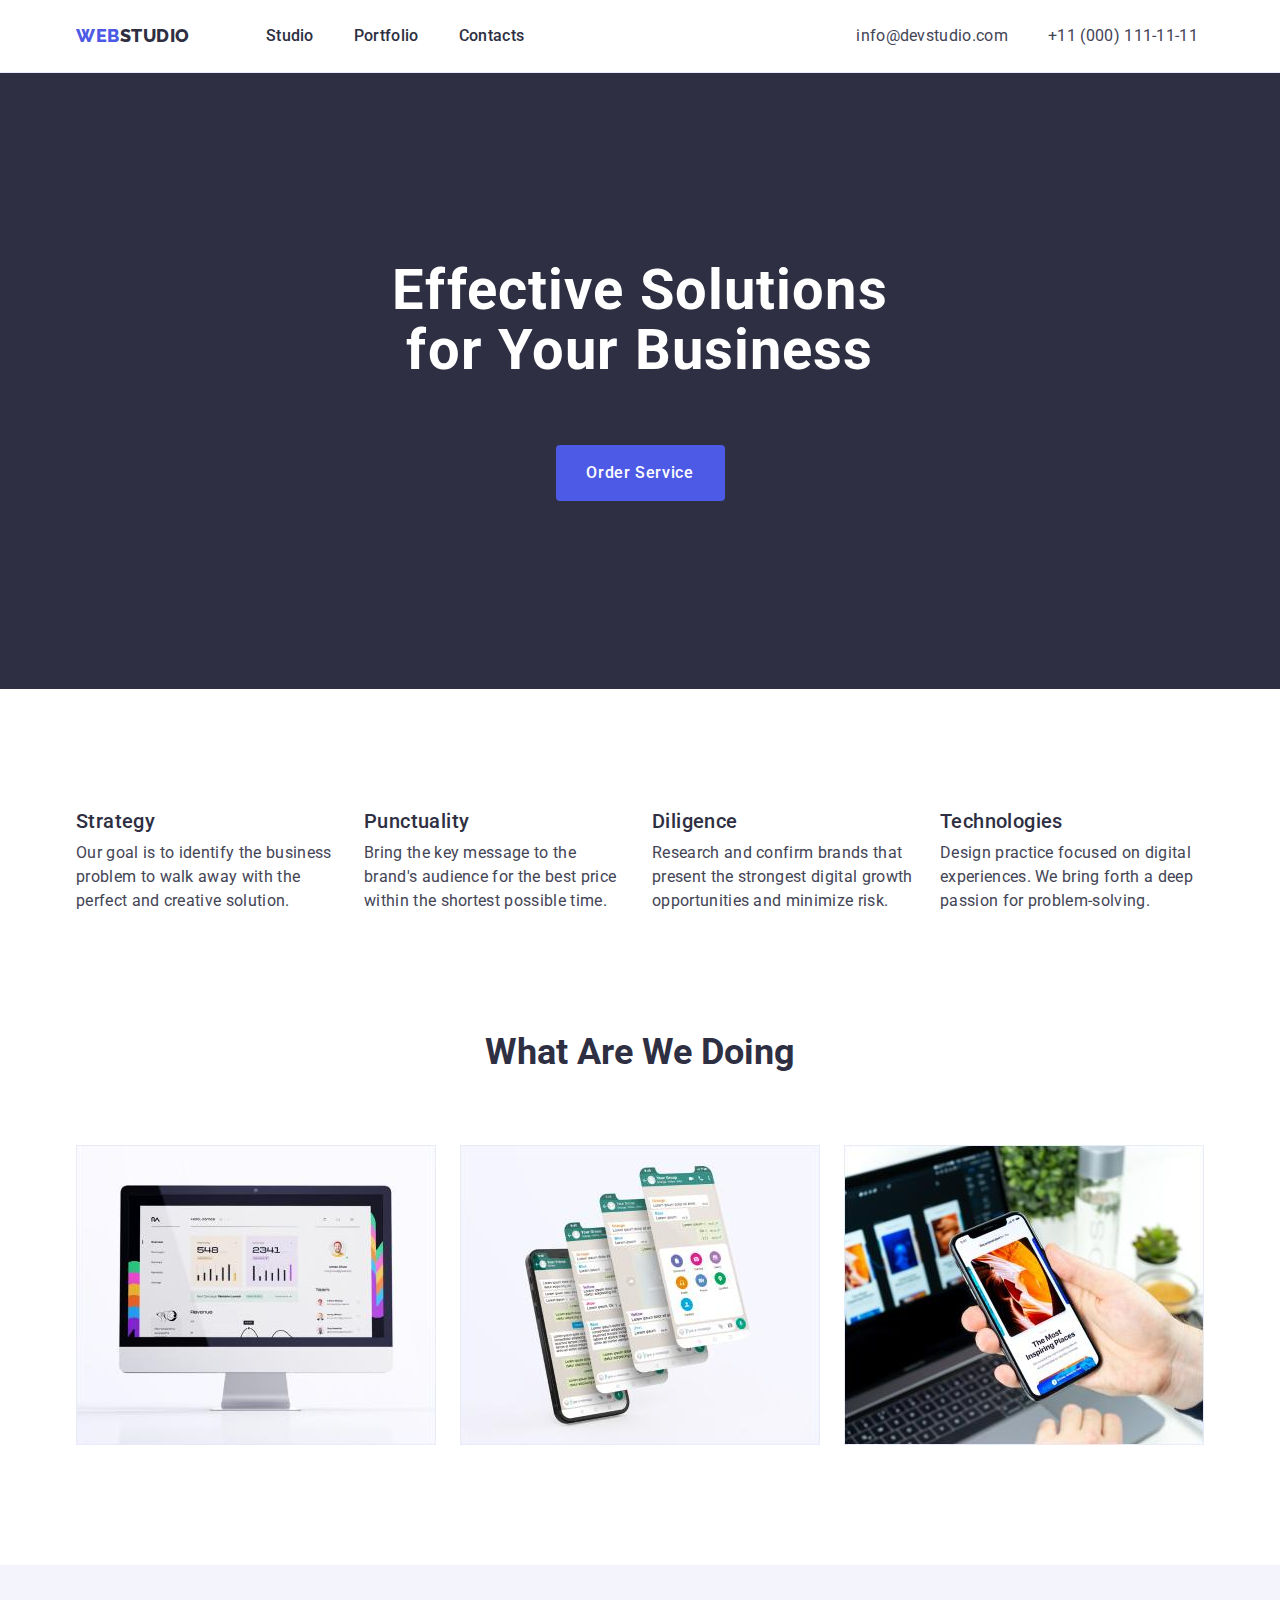
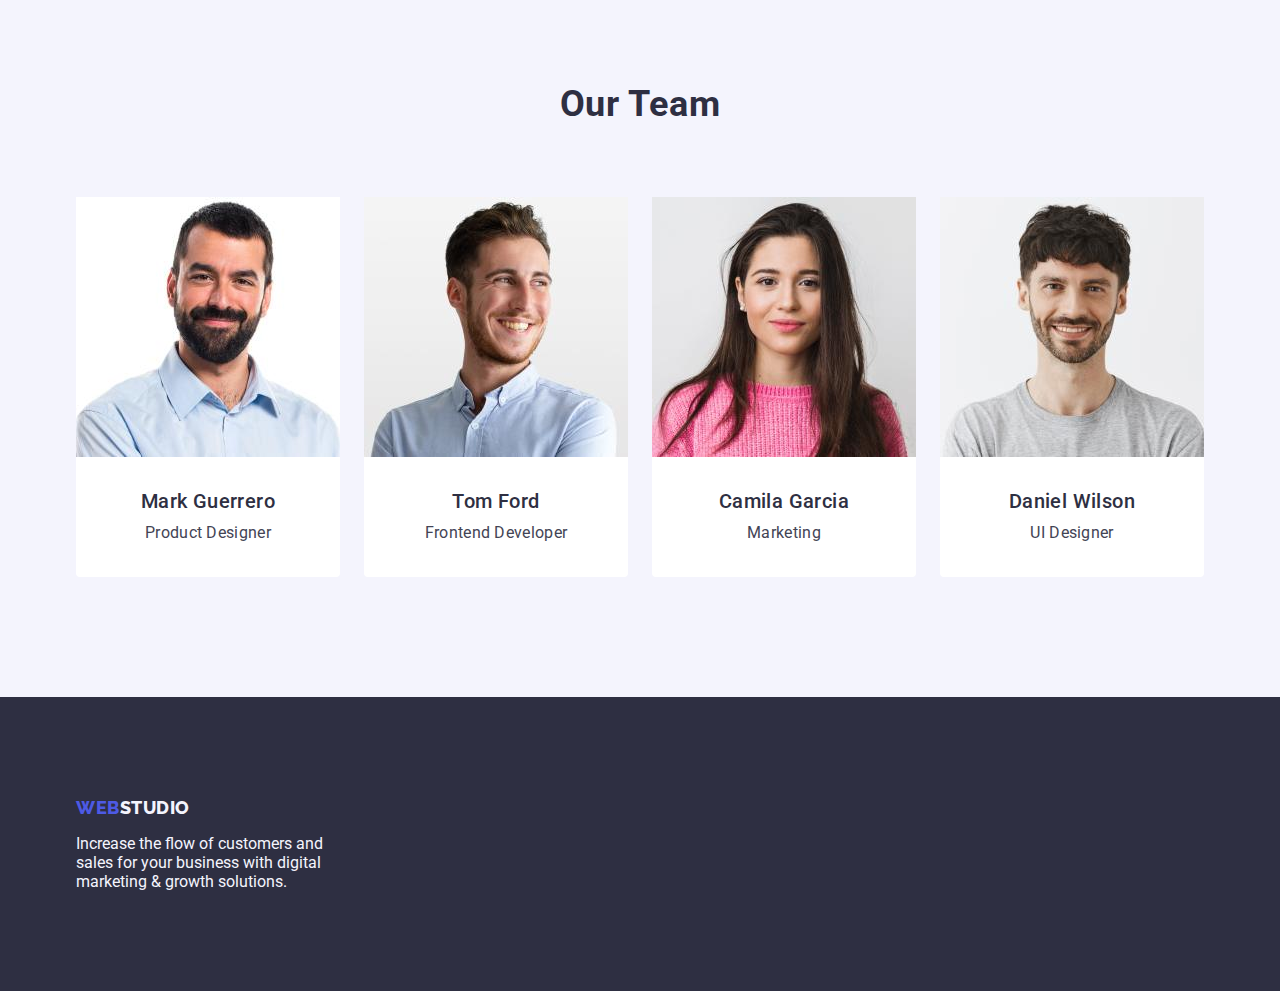
==== commit fdc29c34: "vidos" ====
--- a/index.html
+++ b/index.html
@@ -126,14 +126,14 @@
             <li class="section-four-li section-four-li-plus">
               <img src="./images/img01.jpg" alt="Mark Guerrero" width="264" />
               <div class="section-four-li-div-flex">
-                <h3 class="strategy-one strategy-two">Mark Guerrero</h3>
+                <h3 class="strategy-one strategy-four">Mark Guerrero</h3>
                 <p class="strategy-pargraf-color strategy-pargraf-shrift-name">Product Designer</p>
               </div>
             </li>
             <li class="section-four-li section-four-li-plus">
               <img src="./images/img02.jpg" alt="Tom Ford" width="264" />
               <div class="section-four-li-div-flex">
-                <h3 class="strategy-one strategy-two">Tom Ford</h3>
+                <h3 class="strategy-one strategy-four">Tom Ford</h3>
                 <p class="strategy-pargraf-color strategy-pargraf-shrift-name">
                   Frontend Developer
                 </p>
@@ -142,14 +142,14 @@
             <li class="section-four-li section-four-li-plus">
               <img src="./images/img03.jpg" alt="Camila Garcia" width="264" />
               <div class="section-four-li-div-flex">
-                <h3 class="strategy-one strategy-two">Camila Garcia</h3>
+                <h3 class="strategy-one strategy-four">Camila Garcia</h3>
                 <p class="strategy-pargraf-color strategy-pargraf-shrift-name">Marketing</p>
               </div>
             </li>
             <li class="section-four-li section-four-li-plus">
               <img src="./images/img04.jpg" alt="Daniel Wilson" width="264" />
               <div class="section-four-li-div-flex">
-                <h3 class="strategy-one strategy-two">Daniel Wilson</h3>
+                <h3 class="strategy-one strategy-four">Daniel Wilson</h3>
                 <p class="strategy-pargraf-color strategy-pargraf-shrift-name">UI Designer</p>
               </div>
             </li>
--- a/css/styles.css
+++ b/css/styles.css
@@ -93,6 +93,9 @@
   line-height: 1.5;
   letter-spacing: 0.02em;
   color: var(--brand-color);
+
+  padding: 24px 0 24px 0;
+  display: block;
 }
 
 .section-one {
@@ -274,7 +277,6 @@
   width: 1158px;
   margin: 0 auto;
   padding: 0 15px;
-  text-align: center;
 }
 
 .nav-header {
@@ -293,6 +295,7 @@
 
 .studio-two {
   padding: 24px 0;
+  display: block;
 }
 
 .addr-flex {
@@ -306,6 +309,8 @@
 
 .heder-sectione-one {
   max-width: 496px;
+  margin-left: auto;
+  margin-right: auto;
 }
 
 .button-sectione-one {
@@ -316,6 +321,9 @@
   background-color: #4d5ae5;
   border-radius: 4px;
   cursor: pointer;
+  margin-left: auto;
+  margin-right: auto;
+  margin-top: 64px;
 }
 
 .section-two-flex {
@@ -375,6 +383,11 @@
 }
 
 .strategy-two {
+  text-align: left;
+  margin-bottom: 8px;
+}
+
+.strategy-four {
   text-align: center;
   margin-bottom: 8px;
 }
@@ -394,6 +407,8 @@
 
 .footer-p-flex {
   max-width: 264px;
+  line-height: normal;
+  letter-spacing: normal;
 }
 
 .portfolio-header-flex {
@@ -524,5 +539,5 @@
 }
 
 .email {
-  margin: 0 0 0 246px;
-}
+  margin: 0 0 0 332px;
+}
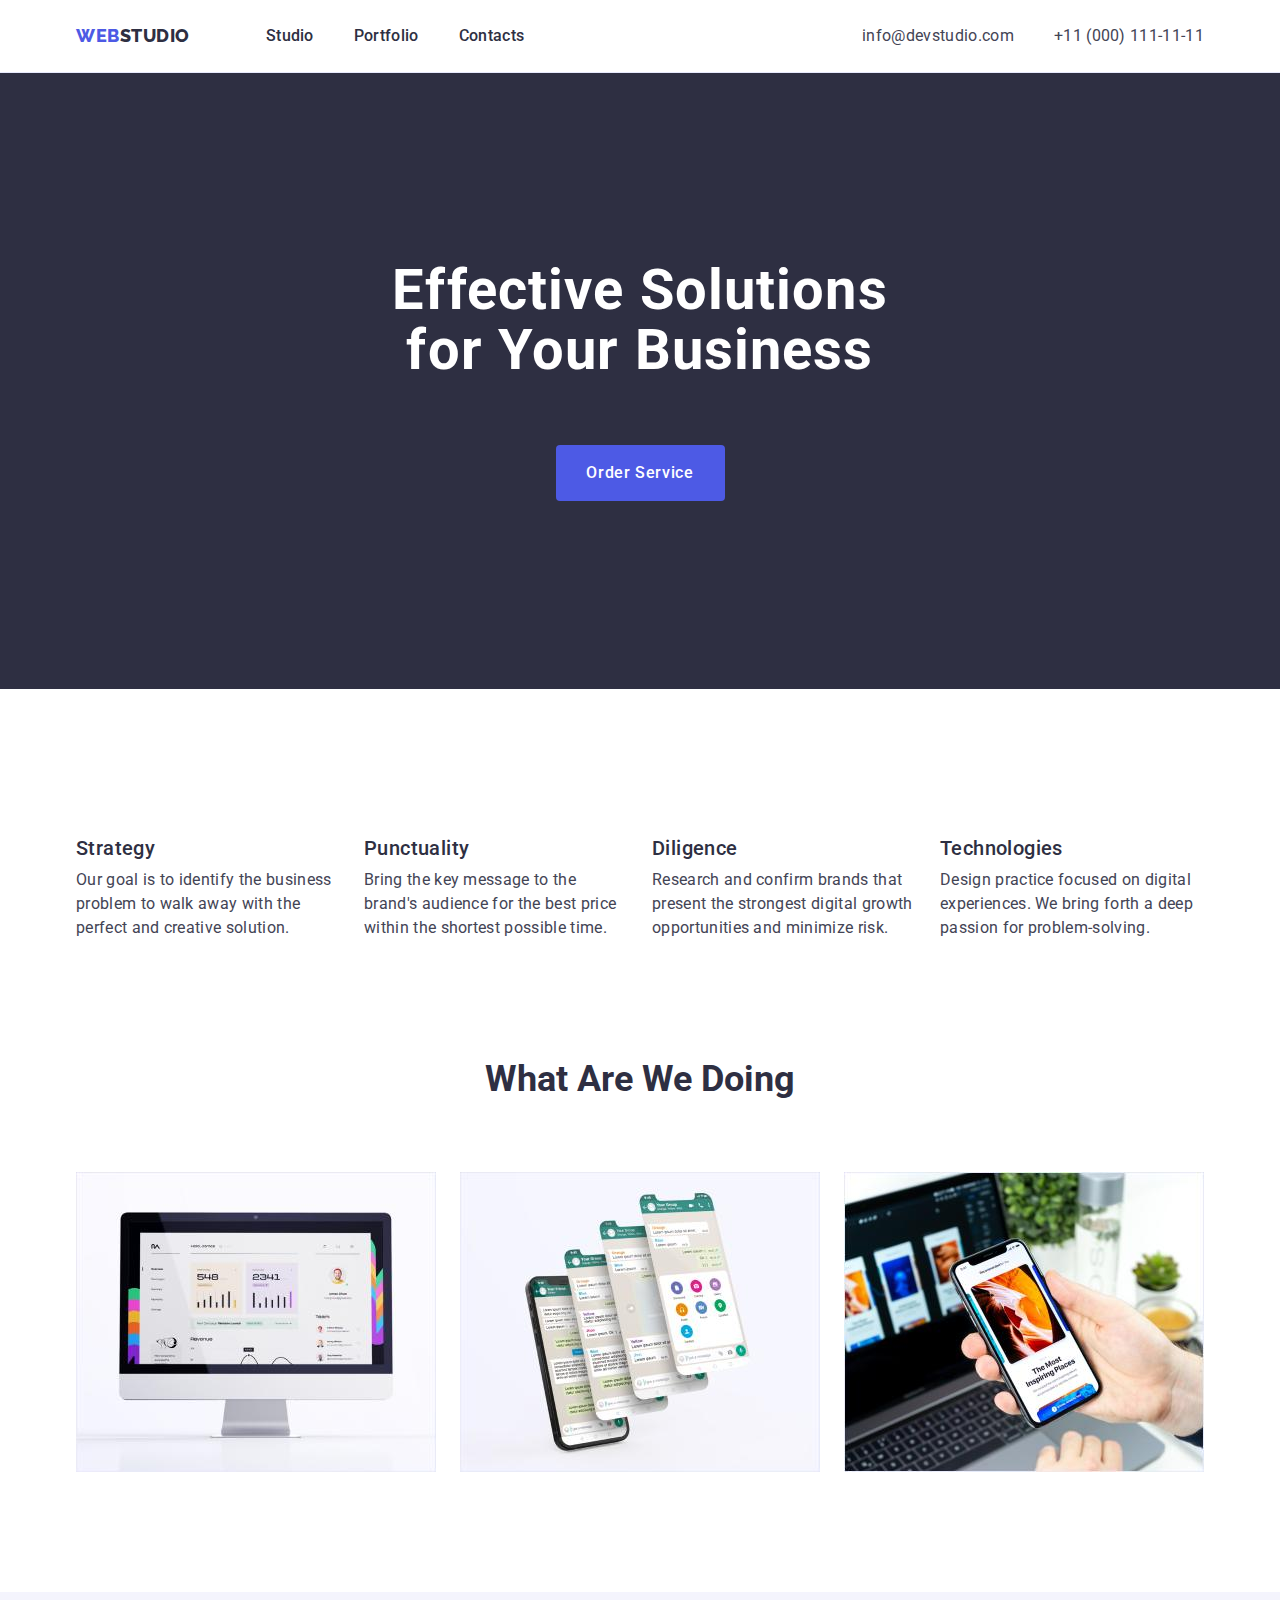
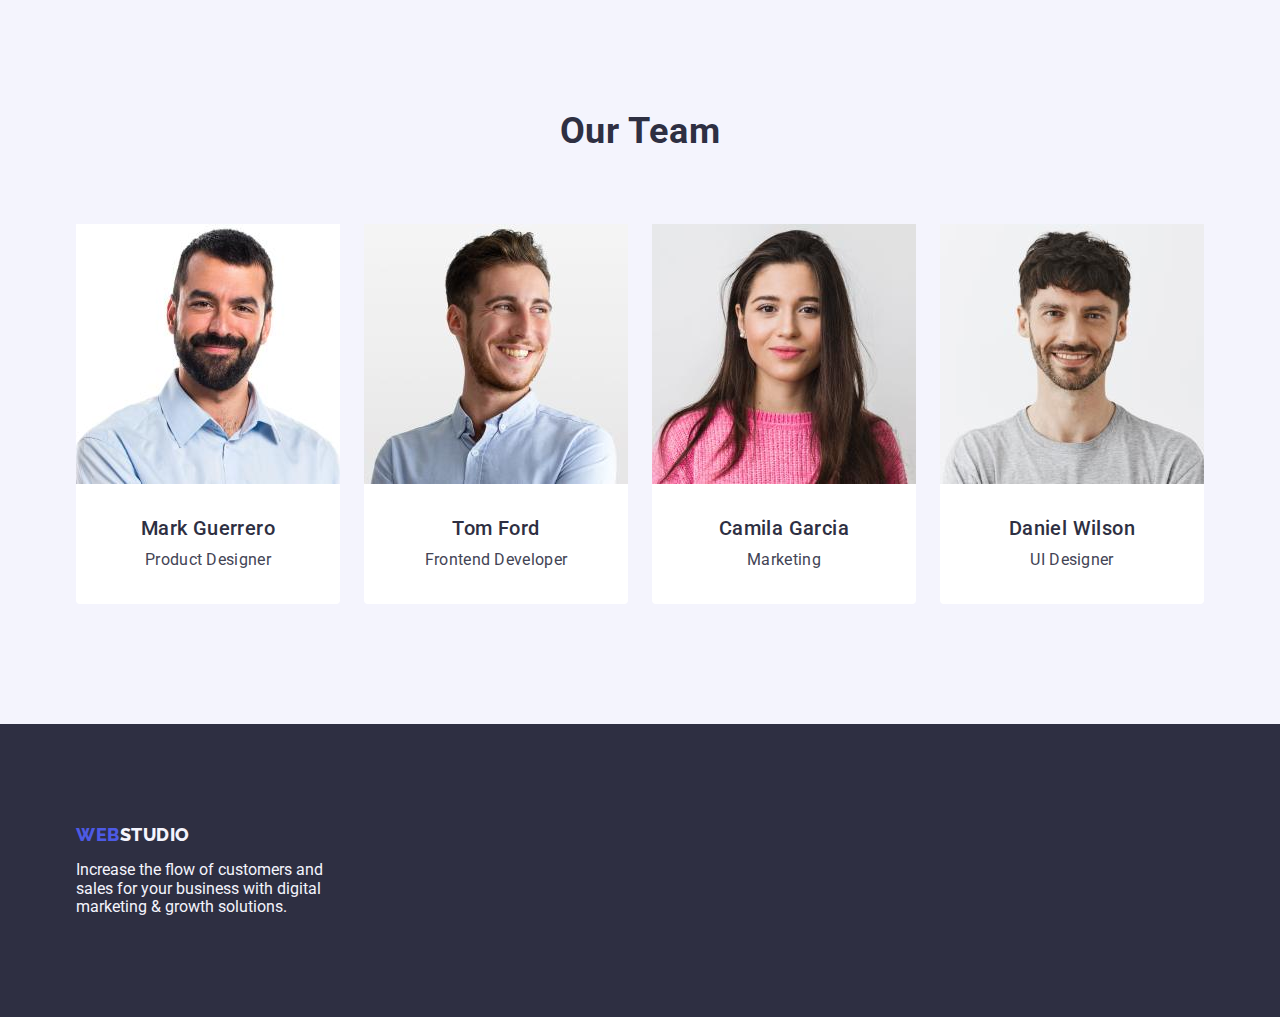
==== commit c7b74282: "vodeo2" ====
--- a/index.html
+++ b/index.html
@@ -37,7 +37,7 @@
         <address class="list addr-one">
           <ul class="list addr-one addr-flex">
             <li>
-              <a href="mailto:info@devstudio.com" class="link contacts email">info@devstudio.com</a>
+              <a href="mailto:info@devstudio.com" class="link contacts">info@devstudio.com</a>
             </li>
             <li>
               <a href="tel:+110001111111" class="link contacts">+11 (000) 111-11-11</a>
@@ -61,7 +61,7 @@
       <!-- section 2 -->
       <section class="section-two-flex section">
         <div class="container">
-          <h2 hidden class="ficha-style ficha-two">Ficha</h2>
+          <h2 class="ficha-style ficha-two">Ficha</h2>
           <ul class="list section-two-ul-flex">
             <li class="section-two-li-flex">
               <h3 class="strategy-one strategy-two">Strategy</h3>
--- a/css/styles.css
+++ b/css/styles.css
@@ -407,8 +407,7 @@
 
 .footer-p-flex {
   max-width: 264px;
-  line-height: normal;
-  letter-spacing: normal;
+  max-height: 72px;
 }
 
 .portfolio-header-flex {
@@ -535,9 +534,13 @@
 }
 
 .ficha-two {
-  display: none;
-}
-
-.email {
-  margin: 0 0 0 332px;
-}
+  visibility: hidden;
+}
+
+.our-portfolio {
+  visibility: hidden;
+}
+
+.addr-one {
+  margin-left: auto;
+}
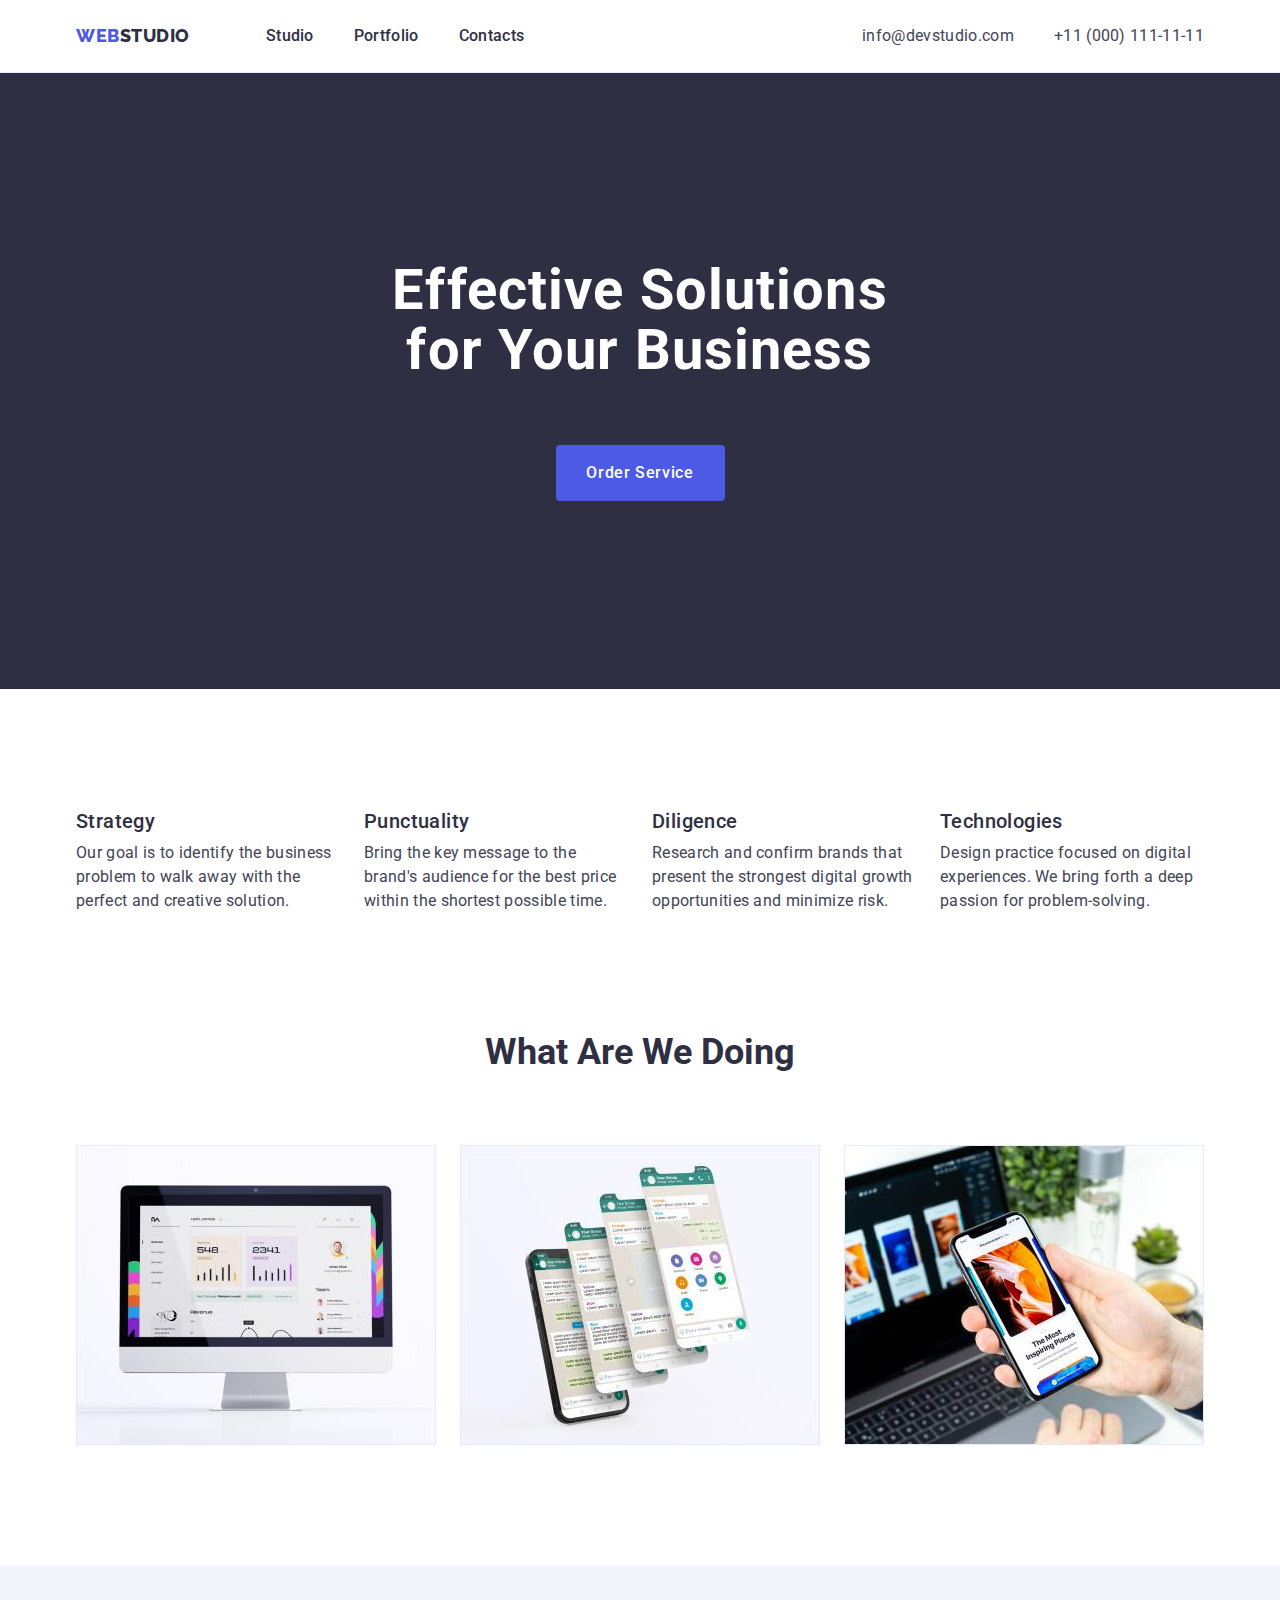
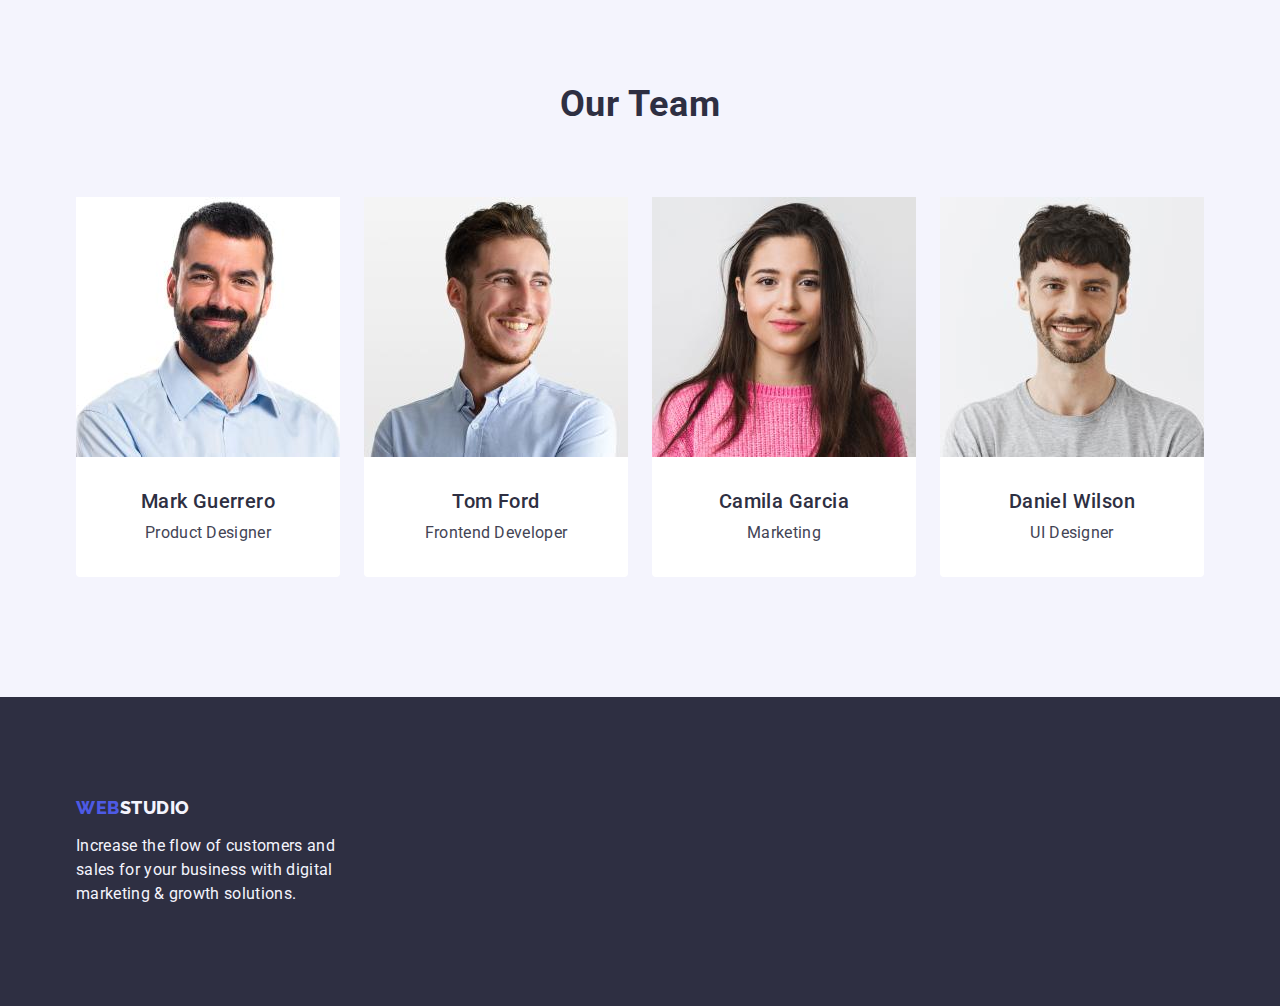
==== commit 97267634: "vid3" ====
--- a/index.html
+++ b/index.html
@@ -61,7 +61,7 @@
       <!-- section 2 -->
       <section class="section-two-flex section">
         <div class="container">
-          <h2 class="ficha-style ficha-two">Ficha</h2>
+          <h2 class="ficha-style visually-hidden">Ficha</h2>
           <ul class="list section-two-ul-flex">
             <li class="section-two-li-flex">
               <h3 class="strategy-one strategy-two">Strategy</h3>
--- a/css/styles.css
+++ b/css/styles.css
@@ -408,6 +408,10 @@
 .footer-p-flex {
   max-width: 264px;
   max-height: 72px;
+
+  line-height: 24px;
+
+  letter-spacing: 0.02em;
 }
 
 .portfolio-header-flex {
@@ -533,12 +537,17 @@
   cursor: pointer;
 }
 
-.ficha-two {
-  visibility: hidden;
-}
-
-.our-portfolio {
-  visibility: hidden;
+.visually-hidden {
+  position: absolute;
+  white-space: nowrap;
+  width: 1px;
+  height: 1px;
+  overflow: hidden;
+  border: 0;
+  padding: 0;
+  clip: rect(0 0 0 0);
+  clip-path: inset(50%);
+  margin: -1px;
 }
 
 .addr-one {
